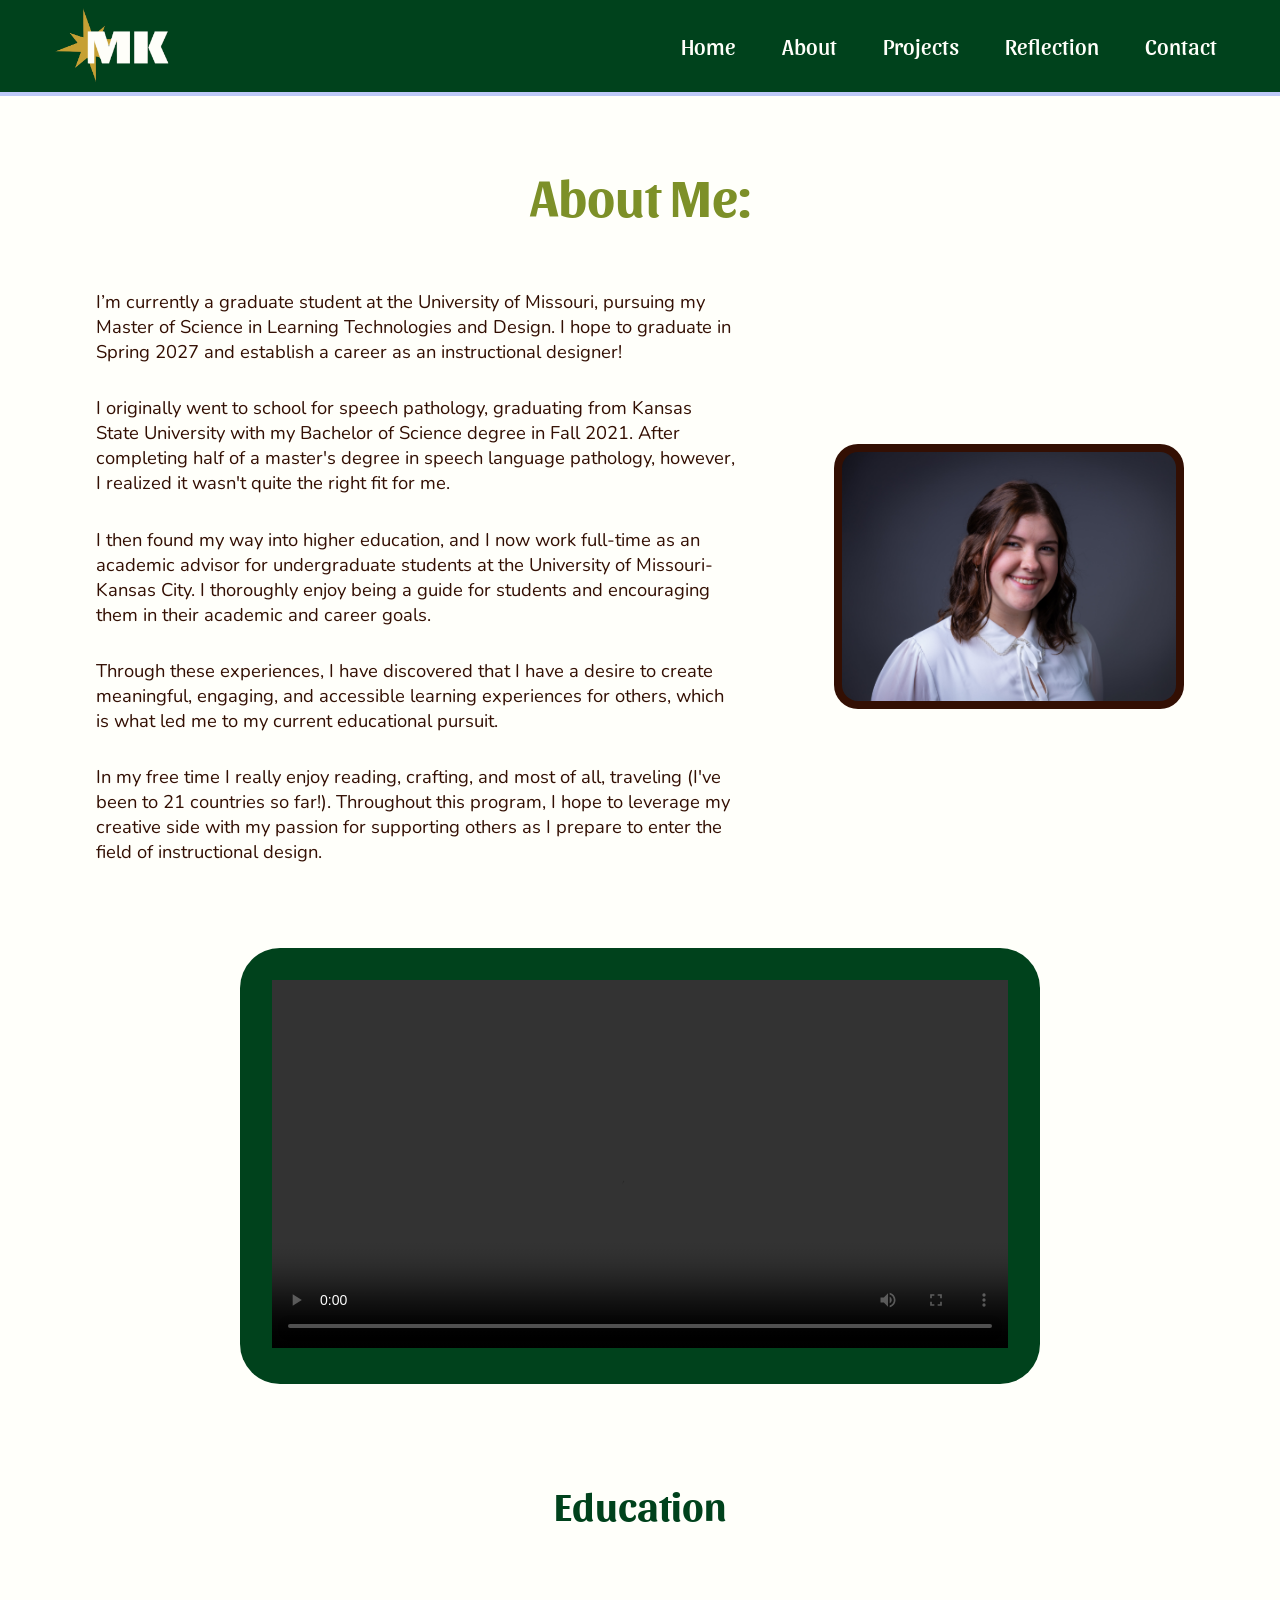
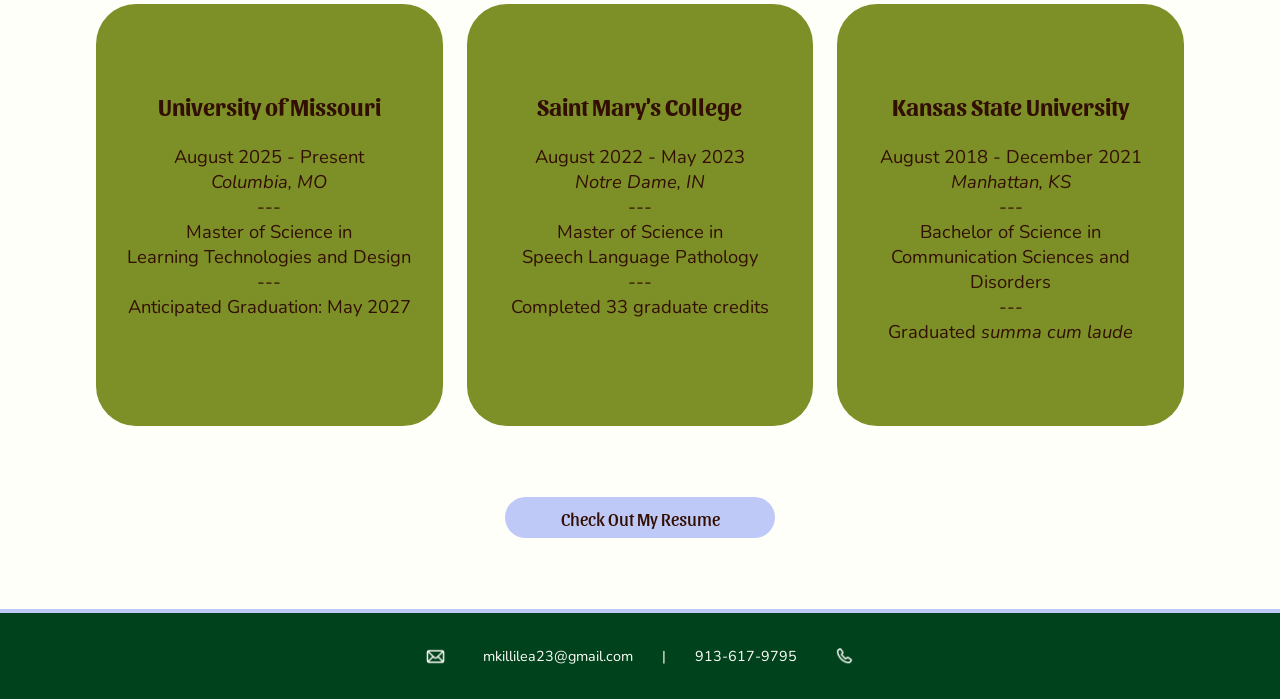
==== webdevelopment/about.html @ 26ea8674 "Add files via upload" ====
<!DOCTYPE html>
<html lang="en">

<!--
Name: Molly Killilea
Date: 3/14/2026
Course: ISLT 7355 - Web Dev
Description: about.html
-->

<head>
   <meta charset="utf-8"> <!-- character encoding -->
   <meta name="viewport" content="width=device-width, initial-scale=1.0"> <!-- mobile-friendly layout -->

   <title>About Me</title> <!-- webapge title in browser tab -->

   <link rel="stylesheet" href="style.css"> <!-- link to external CSS for styling -->
   <link rel="stylesheet" href="nav.css">

   <link rel="preconnect" href="https://fonts.googleapis.com"> <!-- links for fonts -->
    <link rel="preconnect" href="https://fonts.gstatic.com" crossorigin>
    <link href="https://fonts.googleapis.com/css2?family=Sansita:ital,wght@0,400;0,700;0,800;0,900;1,400;1,700;1,800;1,900&display=swap" rel="stylesheet">
    <link rel="preconnect" href="https://fonts.googleapis.com">
    <link rel="preconnect" href="https://fonts.gstatic.com" crossorigin>
    <link href="https://fonts.googleapis.com/css2?family=Nunito:ital,wght@0,200..1000;1,200..1000&family=Sansita:ital,wght@0,400;0,700;0,800;0,900;1,400;1,700;1,800;1,900&display=swap" rel="stylesheet">

    <link rel="shortcut icon" type="image/x-icon" href="favicon.ico">

</head>

<body>
    <header>
       <a href="index.html"><img src="logo.png" alt="Site Logo"></a> <!-- links logo back to home page -->

        <input type="checkbox" id="menu-toggle" />
            <label for="menu-toggle" class="hamburger">☰</label>
        <nav class="mobile-menu">
            <ul>
                <li><a href="index.html">Home</a></li>
                <li><a href="about.html">About</a></li>
                <li><a href="projects.html">Projects</a>
                     <ul class="dropdown"> 
                        <li><a href="#">Project 1</a></li>
                        <li><a href="#">Project 2</a></li>
                        <li><a href="#">Project 3</a></li>
                    </ul>
                </li>    
                <li><a href="reflection.html">Reflection</a></li>
                <li><a href="contact.html">Contact</a></li>
            </ul>
        </nav>
    </header>

    <main> 
        <section id="about-main">
            <h1>About Me:</h1>
            
            <div id="bio">
                <img src="media/headshot.jpg" alt="Headshot of Molly Killilea">

                <p>I’m currently a graduate student at the University of Missouri, pursuing my Master of Science in Learning Technologies and Design. 
                    I hope to graduate in Spring 2027 and establish a career as an instructional designer!</p>
                <p>I originally went to school for speech pathology, graduating from Kansas State University with my Bachelor of Science degree in Fall 2021. 
                    After completing half of a master's degree in speech language pathology, however, I realized it wasn't quite the right fit for me. </p>
                <p>I then found my way into higher education, and I now work full-time as an academic advisor 
                    for undergraduate students at the University of Missouri-Kansas City. I thoroughly enjoy being a guide for students 
                    and encouraging them in their academic and career goals.</p>
                <p>Through these experiences, I have discovered that I have a desire to create meaningful, engaging, and 
                    accessible learning experiences for others, which is what led me to my current educational pursuit. </p>
                <p>In my free time I really enjoy reading, crafting, and most of all, traveling (I've been to 21 countries so far!). 
                    Throughout this program, I hope to leverage my creative side with my passion for supporting others 
                    as I prepare to enter the field of instructional design.</p>
            </div>   
                
            <div class="video">
                <video controls> <source src="media/KillileaResumeVideo.mp4" type="video/mp4"> 
                    Your browser does not support the video tag. 
                </video>
            </div>
            


            <h3>Education</h3>

            <div id="education">
                <div class="edu">
                <p><strong>University of Missouri</strong></p>
                    <ul>
                        <li>August 2025 - Present</li>
                        <li><em>Columbia, MO</em></li>
                        <li>---</li>
                        <li>Master of Science in<br>Learning Technologies and Design</li>
                        <li>---</li>
                        <li>Anticipated Graduation: May 2027</li>
                    </ul>
                </div>

                <div class="edu">
                <p><strong>Saint Mary's College</strong></p>
                    <ul>
                        <li>August 2022 - May 2023</li>
                        <li><em>Notre Dame, IN</em></li>
                        <li>---</li>
                        <li>Master of Science in<br>Speech Language Pathology</li>
                        <li>---</li>
                        <li>Completed 33 graduate credits</li>
                    </ul>
                </div>

                <div class="edu">
                <p><strong>Kansas State University</strong></p>
                    <ul>
                        <li>August 2018 - December 2021</li>
                        <li><em>Manhattan, KS</em></li>
                        <li>---</li>
                        <li>Bachelor of Science in<br>Communication Sciences and Disorders</li>
                        <li>---</li>
                        <li>Graduated <em>summa cum laude</em></li>
                    </ul>  
                </div>
            </div>
            
            <a href="webcontent/KillileaResume.pdf" target="_blank">Check Out My Resume</a> <!-- link to PDF resume  -->
        </section>
    </main>  

     <footer>
        <p><img src="media/email.png" alt="email icon">mkillilea23@gmail.com</p>
        <p> | </p> 
        <p>913-617-9795<img src="media/phone.png" alt="phone icon"></p>
    </footer>
</body>

</html>
---- webdevelopment/style.css ----
body{
  padding: 0;
  margin: 0;
  background-color: #FFFFFA;
  display: flex;
  flex-direction: column;
  min-height: 100vh;
}

/* ⌄⌄⌄ DEFAULT STYLING ⌄⌄⌄ */

h1 {
  color: #7D9028;
  font-size: 3.25em;
  font-family: Sansita, 'Gill Sans MT', 'Trebuchet MS', sans-serif;
  font-weight: 700;
  display: flex;
  justify-content: center;
  margin-top: 1em;
}

p {
  color: #330F03;
  font-size: 1.15em;
  font-family: Nunito, Calibri, sans-serif;
  text-align: justify;
}

h3 {
  color: #00421C;
  font-size: 2.5em;
  font-family: Sansita, 'Gill Sans MT', 'Trebuchet MS', sans-serif;
  font-weight: 700;
  display: flex;
  justify-content: center;
  margin-top: 2em;
  margin-bottom: 1.5em;
}

h2 {
  color: #00421C;
  font-size: 1.75em;
  font-family: Sansita, 'Gill Sans MT', 'Trebuchet MS', sans-serif;
  font-weight: 700;
  display: flex;
  justify-content: center;
}

blockquote {
  font-size: 1.7em;
  font-family: Sansita, 'Gill Sans MT', 'Trebuchet MS', sans-serif;
  font-weight: 700;
  display: flex;
  justify-content: center;
}

a {
  color: #330F03;
  font-size: 1.15em;
  font-family: Sansita, 'Gill Sans MT', 'Trebuchet MS', sans-serif;
  background-color: #BEC9F8;
  border-radius: 60em;
  border: none;
  text-decoration: none;
  padding: .5em 3em; 
  display: flex;
  text-align: center;
  max-width: 9em;
}

a:hover {
  background-color: lightblue; /*changes button to light blue on hover*/
}

/* ^^^ DEFAULT STYLING ^^^ */

/* ⌄⌄⌄ HOME PAGE ⌄⌄⌄ */

#herosection {
  width: auto;
  height: 85vh;
  background: url(hero.jpg) no-repeat center/cover;
}

.hero {
  width: 90%;
  height: 90%;
  max-width: 1200px;
  margin: 0 auto;
  display: flex;
  flex-direction: column;
  justify-content: center;
}

.hero h1 {
  margin-bottom: .3em;
  font-size: 5em;
  justify-content: left;
} /*want to add curved underline/swoosh -- still figuring this out*/

.hero p {
  color: #FFFFFA;
  margin-bottom: 2em;
  font-size: 1.75em;
  max-width: 80%;
  text-align: left;
}

.hero a {
  font-size: 2em !important;
  max-width: 11.5em !important;
}

/* ^^^ HOME PAGE ^^^ */

/* ⌄⌄⌄ ABOUT PAGE ⌄⌄⌄ */

#bio img {
  min-width: 350px;
  max-width: 60vw;  /* responsive */
  max-height: 55vh; /* responsive */
  grid-column: 2;
  grid-row: 1 / span 5; /* Spans all paragraph rows */
  align-self: center;    /* Keeps the image in the vertical middle of the text */
  width: 100%; 
  height: auto;
  border-radius: 1.5em;
  background-color: #330F03;
  padding: .5em;
  margin: 0em; 
}

#about-main a {
  display: inline-flex; 
  justify-content: center;
  align-items: center;
  max-width: none;
  width: fit-content;
  margin: 3em 0em;
}

.video {
  margin-top: 0em;
  background-color: #00421C;
  padding: 2em;
  border-radius: 2.5em;
  max-width: 800px;
  width: 100%;
}

#about-main {
  display: grid;
  grid-template-columns: 1fr;
  justify-items: center;
  margin: 1em 0; 
  gap: 1rem;
}

#bio {
  display: grid;
  grid-template-columns: 2fr 1fr; 
  gap: 1.5em 6em;       
  align-items: center;  
  max-width: 85%;
  margin: 0 auto 4em auto; 
}

#bio p {
  grid-column: 1;
  text-align: left;
  margin: 0.2em 0;
}

#education {
  display: grid;
  grid-template-columns: repeat(3, 1fr); /* creates 3 equal columns */
  gap: 1.5em;
  width: 85%;
}

.edu {
  background-color: #7D9028;
  border-radius: 2.5em;
  padding: 4em 1em;
}

#education p {
  text-align: center;
  font-family: Sansita, 'Gill Sans MT', 'Trebuchet MS', sans-serif;
  font-weight: 500;
  font-size: 1.5em;
}

#education ul {
  color: #330F03;
  font-size: 1.15em;
  font-family: Nunito, Calibri, sans-serif;
  list-style-type: none;
  text-align: center;
  padding: 0;
}

.video video {
  width: 100%;
  height: auto;
}

/* PRINT */
    @media print {
        header, nav, a, img, .video, video {
          display: none;
        }

        p, li, #education p {
          font-family: Georgia;
          font-size: 11pt;
          color: black;
        }

        h1, h3 {
          font-size: 14pt;
          color: black;
        }

        #about-main h1, #about-main p, #about-main h3, #education ul, #education p, .edu, .video, video, div, #bio {
          padding: 0 0;
          gap: 0;
        }

        #bio, .edu, h1 {
          margin: 0em;
        }

        h3 {
          margin-bottom: .3em;
          margin-top: 1.5em;
        }

      #education, .edu {
          display: flex;
          flex-direction: row;
          gap: 0em;
          padding: 0em;
          justify-content: center;
          align-items: center;
        }

        footer {
          border-top: none !important;
        }

        footer p {
          padding-top: 0em !important;
          padding-bottom: 0em !important;
        }
    }
/* PRINT */

/* MOBILE VIEW */
    @media screen and (max-width: 850px) {
        #bio {
          grid-template-columns: 1fr;
        }

        #bio p {
          grid-column: 1;
          text-align: center;
        }

        #education {
          grid-template-columns: 1fr; /* Switch from 3 columns to 1 */
          width: 90%;
          gap: 2em;
        }

        h1 {
          font-size: 2.5em;
        }

        .video {
          padding: 1em; 
          width: 90%; 
          border-radius: 1.5em;
        }
    }

    @media screen and (max-width: 1000px) { /*stacks at a larger screen size to avoid squish*/
        #bio img {
          grid-column: 1;
          width: 60%;
          margin: 0 auto 1em auto;
        }

        #bio {
          grid-template-columns: 1fr;
        }
    }

/* MOBILE VIEW */

/* ^^^ ABOUT PAGE ^^^ */

/* ⌄⌄⌄ PROJECTS PAGE ⌄⌄⌄ */

.row1 {
  display: grid;
  grid-template-columns: 1fr 1fr;
  grid-template-rows: auto;
  gap: 2em;
  margin: -1.5em 3em 5em 3em;
}

.row2 {
  display: grid;
  grid-template-columns: 1fr 1fr;
  grid-template-rows: auto;
  background-color: #7D9028;
  border-radius: 4em;
  padding: 4em;
  gap: 2em;
  margin: 5em 3em;
}

.row3 {
  display: grid;
  grid-template-columns: 1fr 1fr;
  grid-template-rows: auto;
  gap: 2em;
  margin: 6em 3em;
}

.title {
  font-weight: 750;
  text-align: center;
  font-size: 1.25em;
}

.text1, .text2, .text3 {
  text-align: center;
}

.text2 {
  background-color: #FFFFFA;
  border-radius: 4em;
  padding: 2em;
  margin-left: 1.5em; /*helps share green space better*/
}


.pic1 {
  display: flex;
  flex-direction: column;
  align-items: center;
  justify-content: center;
}

.pic1 a {
  display: inline-flex; 
  justify-content: center;
  align-items: center;
  max-width: none;
  width: fit-content;
  margin-top: 2em;
}

.pic1 img {
  width: 600px;
  margin: 0em !important;
  max-width: 40vw;  /* responsive */
  max-height: 50vh; /* responsive */
  padding: .2em;
  border-radius: 1em;
  background-color: #330F03;
}

.pic2 {
  display: flex;
  flex-direction: column;
  align-items: center;
  justify-content: center;
  margin: 0em !important;
  padding: 0em !important;
}

.pic2 img {
  width: 600px;
  margin: 0em !important;
  margin-right: -2em !important; /*helps share green space better*/
  max-width: 40vw;  /* responsive */
  max-height: 50vh; /* responsive */
  padding: .2em;
  border-radius: 1em;
  background-color: #330F03;

}

.pic3 {
  display: flex;
  flex-direction: column;
  align-items: center;
  justify-content: center;
  margin: 0em !important;
  padding: 0em !important;
}

.pic3 img {
  width: 600px;
  margin: 0em !important;
  max-width: 40vw;  /* responsive */
  max-height: 80vh; /* responsive */
  padding: .2em;
  border-radius: 1em;
  background-color: #330F03;

}


/* MOBILE VIEW */
    @media screen and (max-width: 1000px) { /*changes at relatively large screen size, otherwise looks squished*/
      .row1, .row2, .row3 {
        grid-template-columns: 1fr;
        padding: 2em;
        margin: 1em;
        gap: 1em
      }

      .pic1 img, .pic2 img, .pic3 img {
        max-width: 80vw;
      }

      .text2, .pic2{
        margin: 0em; /*resets fit in green space*/
      }

      .row1, .row3 {
        display: flex;
        flex-direction: column-reverse; /*presents text first, image second*/
        padding-top: 1em;
      }

      .projects-main h1 {
        margin-bottom:-.5em !important; /*decreases gap*/
      }
    }
/* MOBILE VIEW */



/* ^^^ PROJECTS PAGE ^^^ */

/* ⌄⌄⌄ REFLECTION PAGE ⌄⌄⌄ */

#reflect {
  display: flex;
  gap: 1.5em;
}

.left {
  width: 50%;
  display: flex;
  justify-content: center; /* Horizontal centering */
  align-items: center;     /* Vertical centering */
}

.left img {
  width: 500px;
  height: auto;
  min-width: 250px;
  max-width: 45vw;  /* responsive */
  max-height: 70vh; /* responsive */
  padding: .5em;
  border-radius: 1.5em;
  background-color: #330F03;
}

.right {
  width: 50%;
  margin-right: 5em;
  margin-left: 1em;
  margin-bottom: 3em;
}

.right h2 {
  text-align: center;
  text-indent: 0;
}

.right {
  text-indent: 1.5em;
}

.first {
  text-indent: 0;
}

.first::first-letter {
  font-size: 1.5em;
  color:#00421C;
  font-weight: 600;
}

/* MOBILE VIEW */
    @media screen and (max-width: 1000px) { /*stacks at a larger screen size to avoid squish*/
        #reflect {
          flex-direction: column; /* Stacks the .left (image) on top of .right (text) */
          align-items: center;
          margin: 1em;
        }

        .left, .right {
          width: 100%;
          margin: 0 0 2em 0;      /* Removes side margins and adds space between image and text */
        }

        .left img {
          width: 80%;
          max-width: 400px;
          margin: 0 auto;
        }
    }
/* MOBILE VIEW */

/* ^^^ REFLECTION PAGE ^^^ */

/* ⌄⌄⌄ CONTACT PAGE ⌄⌄⌄ */
.contact {
  color: #00421C;
  padding-top: .5em;
  margin-bottom: .1em;
}

input {
  font-size: .8em;
  font-family: Nunito, Calibri, sans-serif;
  background-color: #7D9028;
  border: none;
  color: #330F03;
}

textarea {
  font-size: .8em;
  font-family: Nunito, Calibri, sans-serif;
  background-color: #7D9028;
  border: none;
  color: #330F03;
}

select {
  font-size: .75em;
  font-family: Nunito, Calibri, sans-serif;
  background-color: #7D9028;
  border: none;
  color: #330F03;
}

::placeholder {
  color: #330F03;
}
* {
    box-sizing: border-box;
}

.top {
    display: flex;
    flex-wrap: wrap;
    gap: 1.5em;
    margin-bottom: .25em !important;
}

.top div {
    display: flex;
    flex-direction: column;
    flex: 2 1 200px;
}

.top .title {
    flex: 0 1 80px; 
    min-width: 80px;
}

.bottom p {
    display: flex;
    flex-direction: column;
    width: 100%; 
}

input, select, textarea {
    width: 100%;
    padding: 10px;
    border-radius: 10px;
}

textarea {
    min-height: 150px; 
    resize: vertical;
}

label {
    font-weight: bold;
    margin-bottom: 5px;
    color: #330F03;
}

form {
 margin: 3em;
 max-width: 800px;
}

#contact-main {
  display: flex;
  flex-direction: column;
  justify-content: center;
  align-items: center;
}

#radio {
  border: none;
  font-family: Nunito, Calibri, sans-serif;
}

#radio legend {
  font-weight: bold;
  font-size: 1.1em;
  padding-top: 1em;
  padding-bottom: .2em;
}

#radio label {
  font-weight: normal;
  margin: 0;          
  font-weight: normal; 
  cursor: pointer;
}

#radio ul {
   display: flex;
   flex-wrap: wrap;    
   gap: .75em 3em;
   list-style: none;
   padding: 0;
   justify-content: center;
   max-width: 550px;
   margin: 0 auto;
}

#radio li {
   flex: 1 1 45%;
   min-width: 250px;
   display: flex;
   gap: 10px;  
   align-items: center;
   justify-content: flex-start;     
}

#radio input{
    width: auto;
    margin: 0;
}

.submit {
  display: flex;
  justify-content: center; 
}
.submit input{
  background-color: #BEC9F8;
  font-family: Sansita, 'Gill Sans MT', 'Trebuchet MS', sans-serif;
  font-size: 1em;
  font-weight: bold;
  width: 200px;
}

.submit input:hover {
  background-color: lightblue;
}

.submit input:active {
  color: #d39d0e;
}

option {
    background-color: white;
    color: black;
}


/* ^^^ CONTACT PAGE ^^^ */

/* ⌄⌄⌄ FOOTER ⌄⌄⌄ */

footer {
  display: flex;
  justify-content: center;
  padding: 0;
  background-color: #00421C;
  border-top: .25em solid #BEC9F8;
  margin-top: auto;
}

footer p {
  font-size: .9em;
  display: flex;
  padding: 1em;
  color:#FFFFFA;
  justify-content: center;
  align-items: center;
}

footer img {
  display: flex;
  height: 2em;
  justify-content: center;
  align-items: center;
  padding-right: 2.5em;
}

/* ^^^ FOOTER ^^^ */
---- webdevelopment/nav.css ----
header {
    background-color: #00421C;
    display: flex;
    width: 100%;
    justify-content: space-between;
    align-items: center;
    border-bottom: .25em solid #BEC9F8;
    position: sticky;
    top: 0;
}

header a {
    background: none;
    padding: 0;
    border-radius: 0;
}

header a:hover {
    background: none;
}

img {
    max-height: 5em;
    margin-left: 2.5em;
    padding-top: .2em;
    padding-bottom: .2em;    
}

nav ul {
    display: flex;
    list-style: none;
    font-size: 1.25em;
    font-family: Sansita, 'Gill Sans MT', 'Trebuchet MS', sans-serif;
    margin-right: 2em;
}

nav li {
    position: relative;
}

nav a {
    color: #FFFFFA;
    text-decoration: none;
    background: none;
    padding: 0em 1em;
}

nav a:hover {
    color: #BEC9F8;
    background: none;
}

nav a:active {
    color: #d39d0e;
}

.dropdown {
    width: 100%;
    position: absolute;
    background-color: #00421C;
    flex-direction: column;
    font-size: .9em;
    padding: 1em 0em;
    gap: 1em;
    align-items: center;
    display: none;
}

/* Show dropdown on hover */
nav ul li:hover .dropdown {
    display: flex;
}

@media print {
    header {
        display: none;
    }
}

.mobile-menu {
  display: none;
}

#menu-toggle {
    display: none;
}
#menu-toggle:checked ~ .mobile-menu {
  display: block;
}

@media (min-width: 780px) {
  .hamburger {
    display: none;
  }

  .mobile-menu {
    display: block;
  }
}

.hamburger {
    padding: 0em 2.5em;
    color:#FFFFFA;
    font-size: 1.5em;
}

@media (max-width: 779px) {
   .mobile-menu {
        position: absolute;
        top: 100%;
        width: 100%;
        background-color: #00421C;
        border-top: .25em solid #BEC9F8;
        border-bottom: .25em solid #BEC9F8;
    
    }

    .mobile-menu ul {
        flex-direction: column;
        font-size: 1.5em;
        align-items: center; 
    }
    
    .mobile-menu a {
        padding: 0.5em 0;
    }

    nav ul li:hover .dropdown {
    display: none;
    }
}
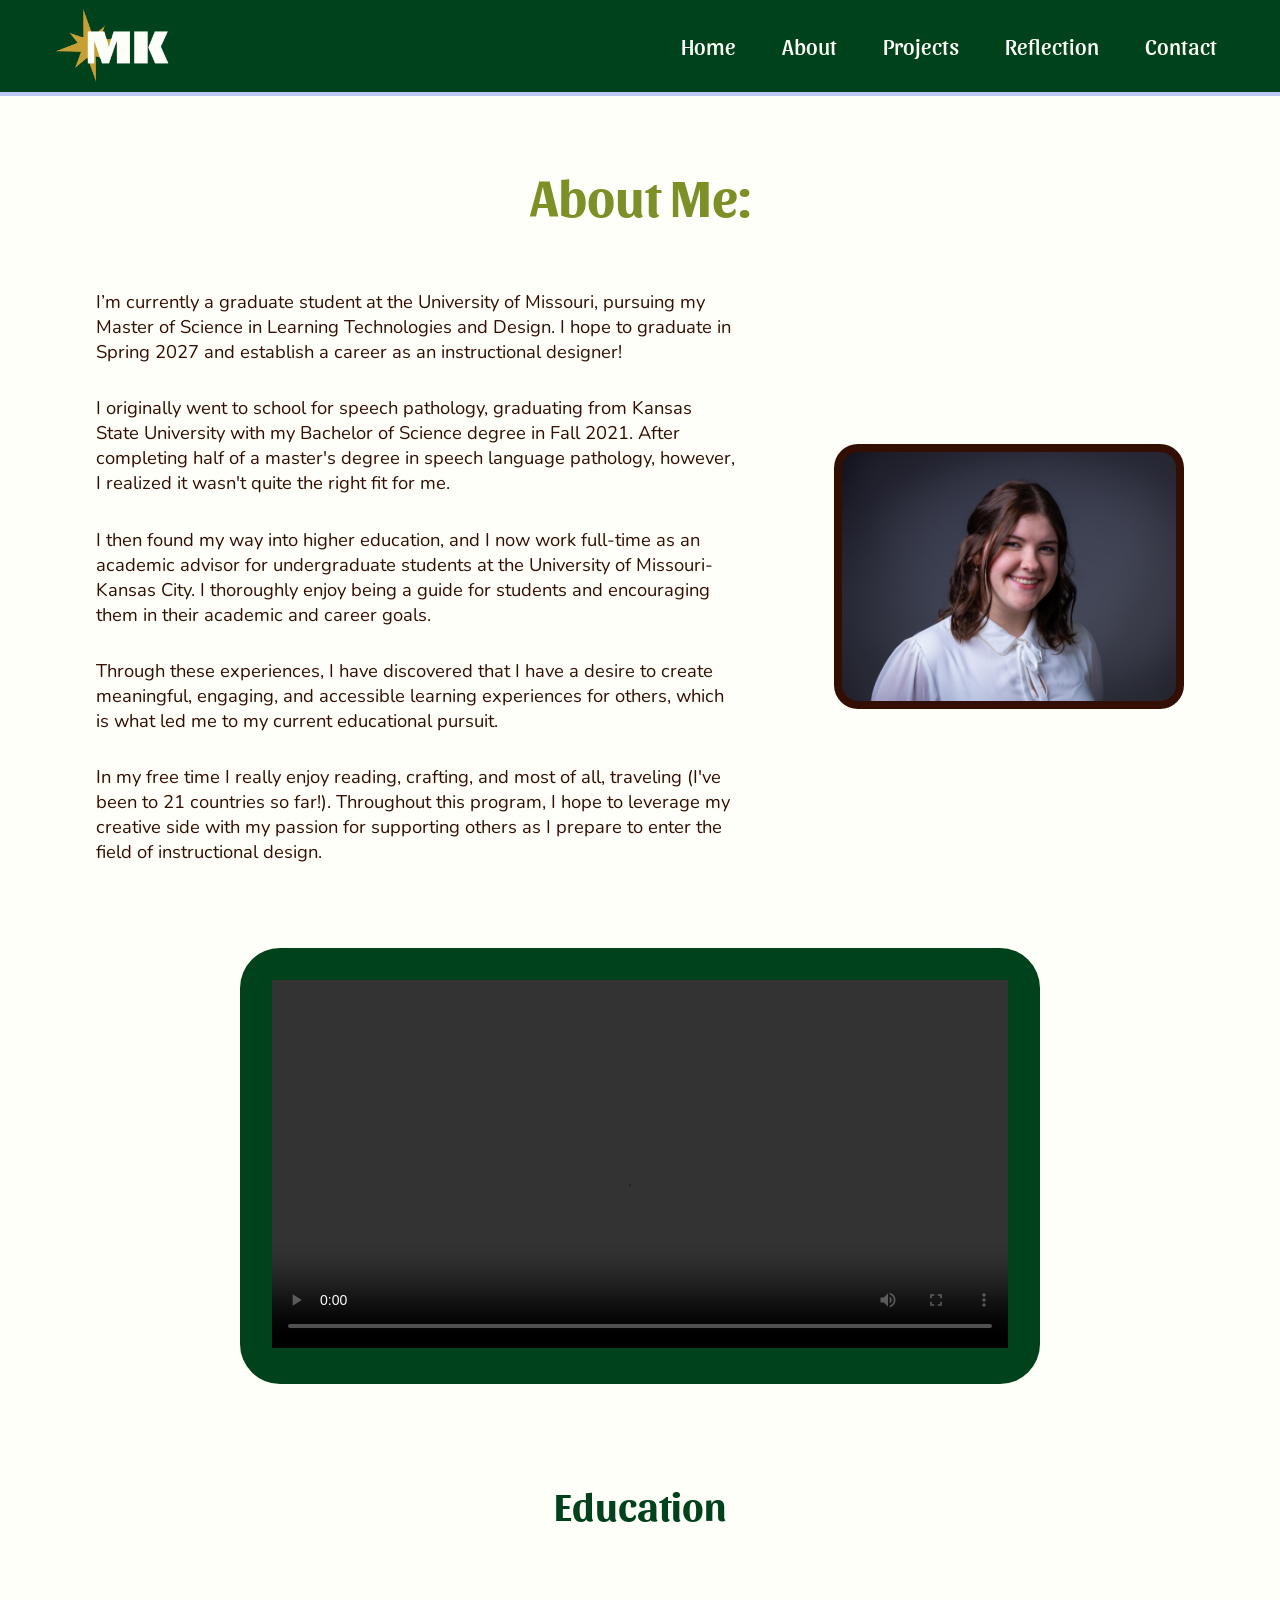
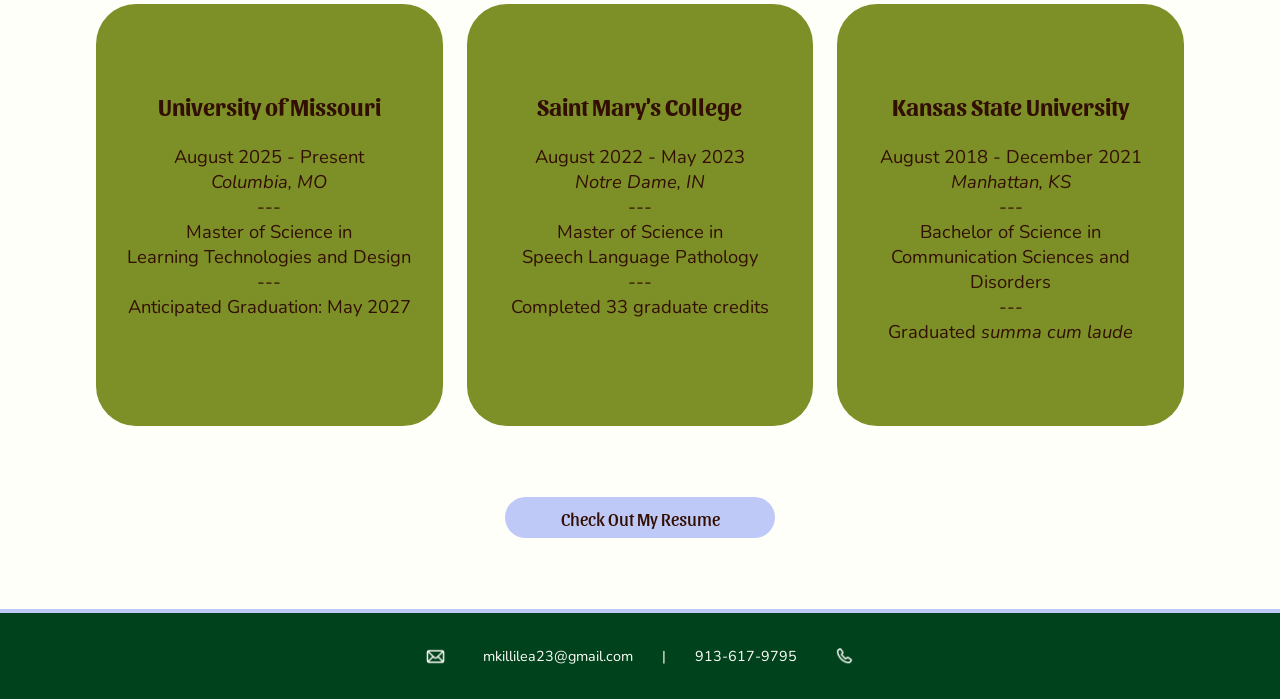
==== commit 6b8b3cd3: "Add files via upload" ====
--- a/webdevelopment/about.html
+++ b/webdevelopment/about.html
@@ -40,9 +40,9 @@
                 <li><a href="about.html">About</a></li>
                 <li><a href="projects.html">Projects</a>
                      <ul class="dropdown"> 
-                        <li><a href="#">Project 1</a></li>
-                        <li><a href="#">Project 2</a></li>
-                        <li><a href="#">Project 3</a></li>
+                        <li><a href="projects.html#row1">Project 1</a></li>
+                        <li><a href="projects.html#row2">Project 2</a></li>
+                        <li><a href="projects.html#row3">Project 3</a></li>
                     </ul>
                 </li>    
                 <li><a href="reflection.html">Reflection</a></li>
--- a/webdevelopment/style.css
+++ b/webdevelopment/style.css
@@ -302,7 +302,7 @@
 
 /* ⌄⌄⌄ PROJECTS PAGE ⌄⌄⌄ */
 
-.row1 {
+#row1 {
   display: grid;
   grid-template-columns: 1fr 1fr;
   grid-template-rows: auto;
@@ -310,7 +310,7 @@
   margin: -1.5em 3em 5em 3em;
 }
 
-.row2 {
+#row2 {
   display: grid;
   grid-template-columns: 1fr 1fr;
   grid-template-rows: auto;
@@ -321,7 +321,7 @@
   margin: 5em 3em;
 }
 
-.row3 {
+#row3 {
   display: grid;
   grid-template-columns: 1fr 1fr;
   grid-template-rows: auto;
@@ -417,7 +417,7 @@
 
 /* MOBILE VIEW */
     @media screen and (max-width: 1000px) { /*changes at relatively large screen size, otherwise looks squished*/
-      .row1, .row2, .row3 {
+      #row1, #row2, #row3 {
         grid-template-columns: 1fr;
         padding: 2em;
         margin: 1em;
@@ -432,7 +432,7 @@
         margin: 0em; /*resets fit in green space*/
       }
 
-      .row1, .row3 {
+      #row1, #row3 {
         display: flex;
         flex-direction: column-reverse; /*presents text first, image second*/
         padding-top: 1em;
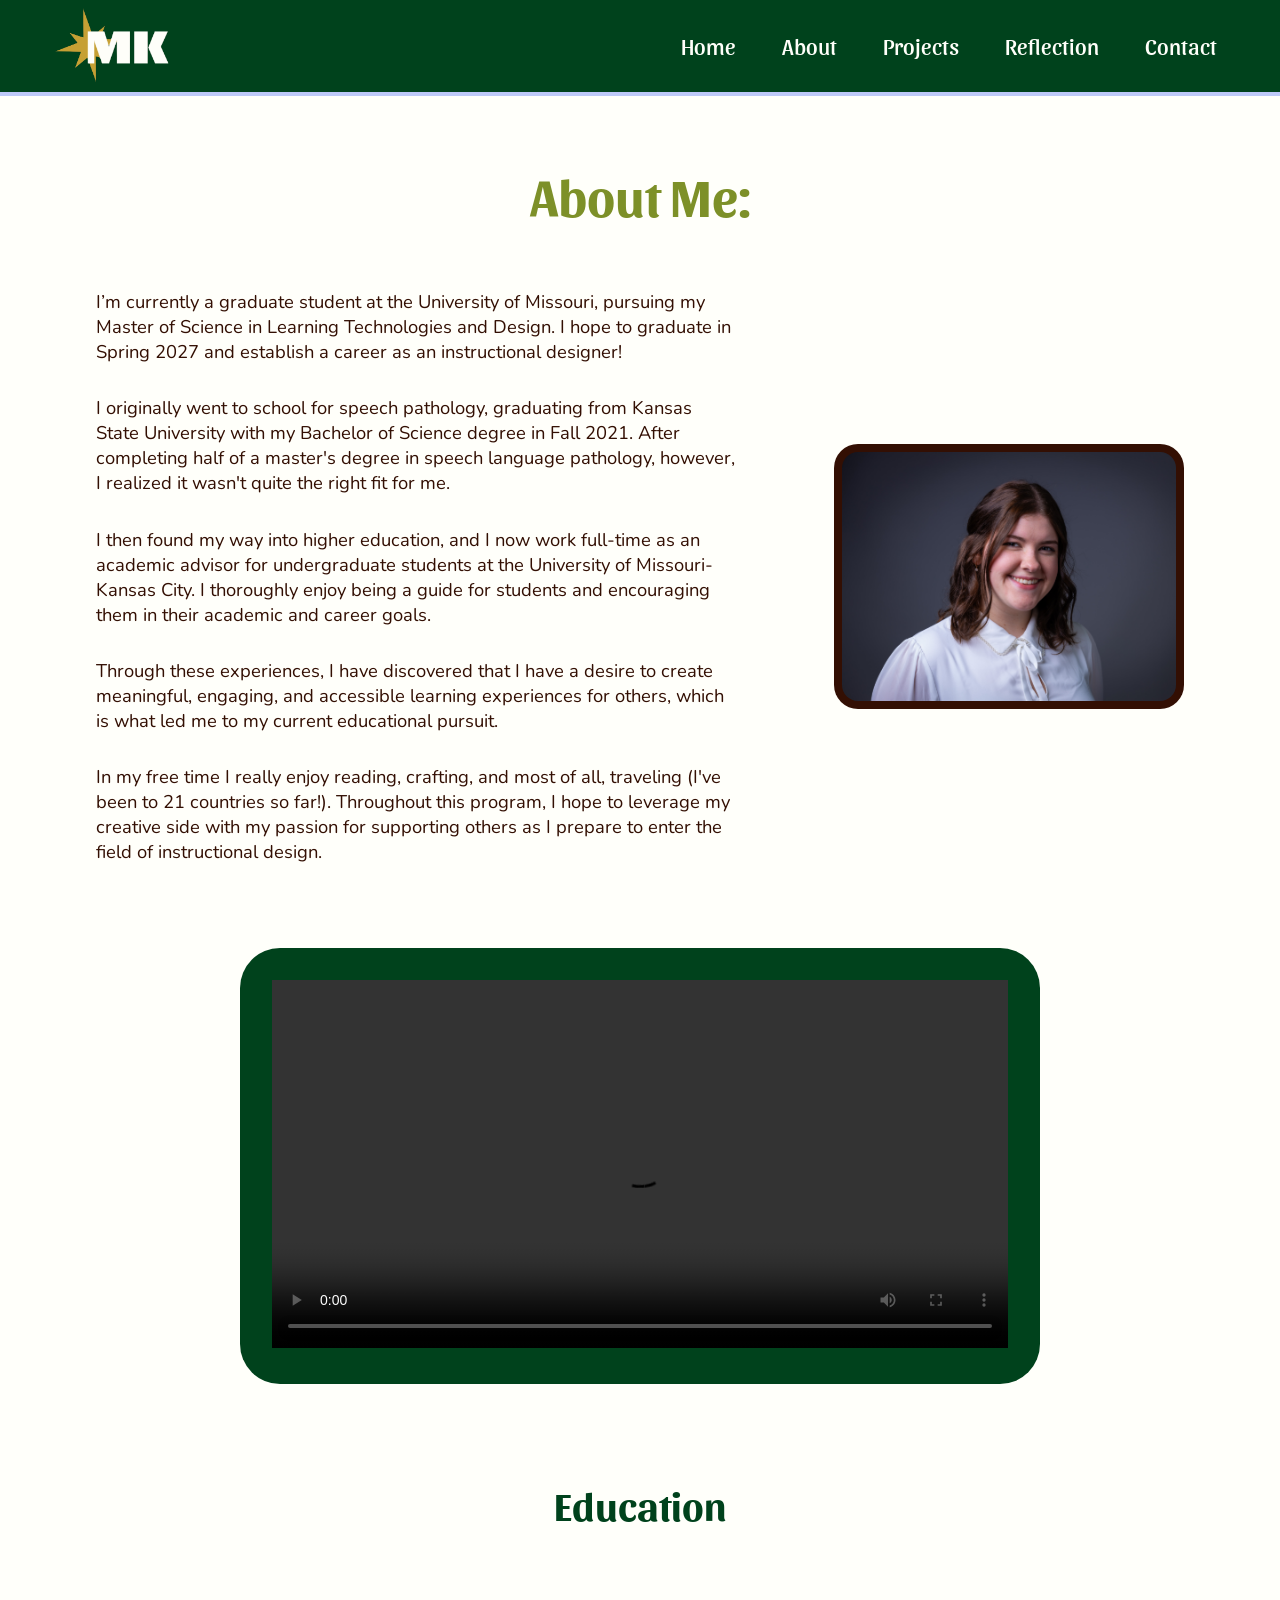
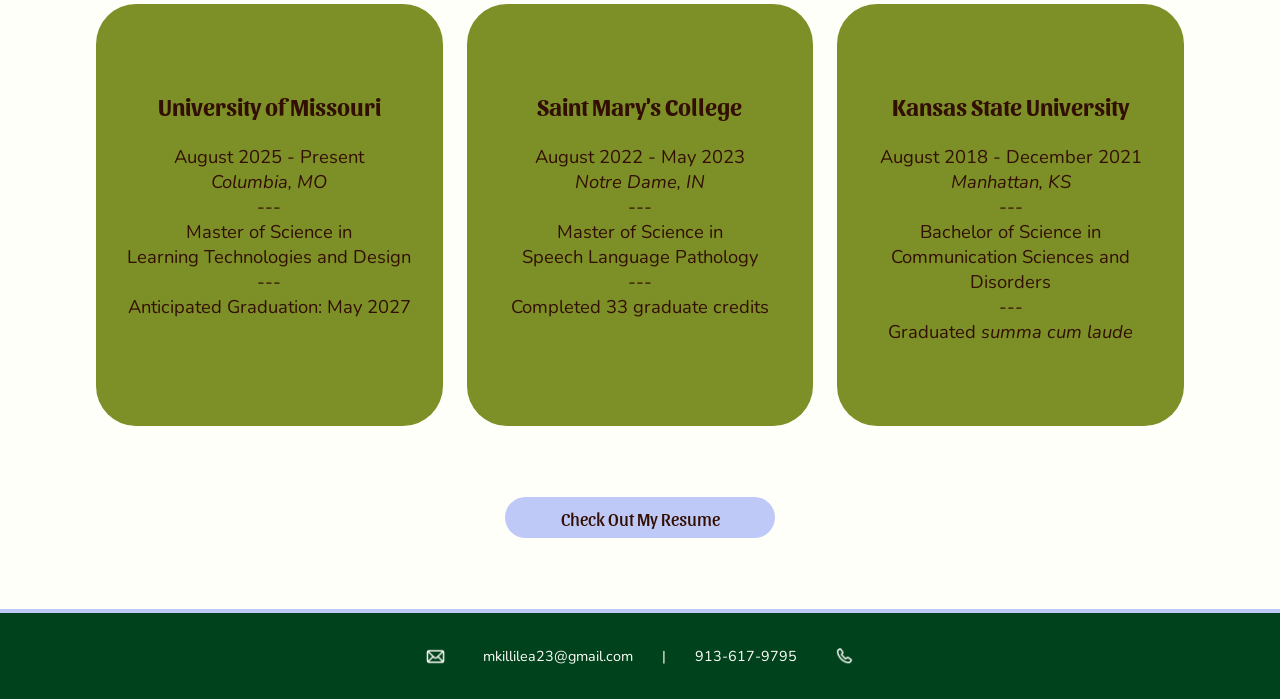
==== commit 74846b8c: "Add files via upload" ====
--- a/webdevelopment/about.html
+++ b/webdevelopment/about.html
@@ -32,7 +32,7 @@
     <header>
        <a href="index.html"><img src="logo.png" alt="Site Logo"></a> <!-- links logo back to home page -->
 
-        <input type="checkbox" id="menu-toggle" />
+        <input type="checkbox" id="menu-toggle">
             <label for="menu-toggle" class="hamburger">☰</label>
         <nav class="mobile-menu">
             <ul>
--- a/webdevelopment/style.css
+++ b/webdevelopment/style.css
@@ -573,7 +573,7 @@
     flex: 2 1 200px;
 }
 
-.top .title {
+.top .contact-title {
     flex: 0 1 80px; 
     min-width: 80px;
 }
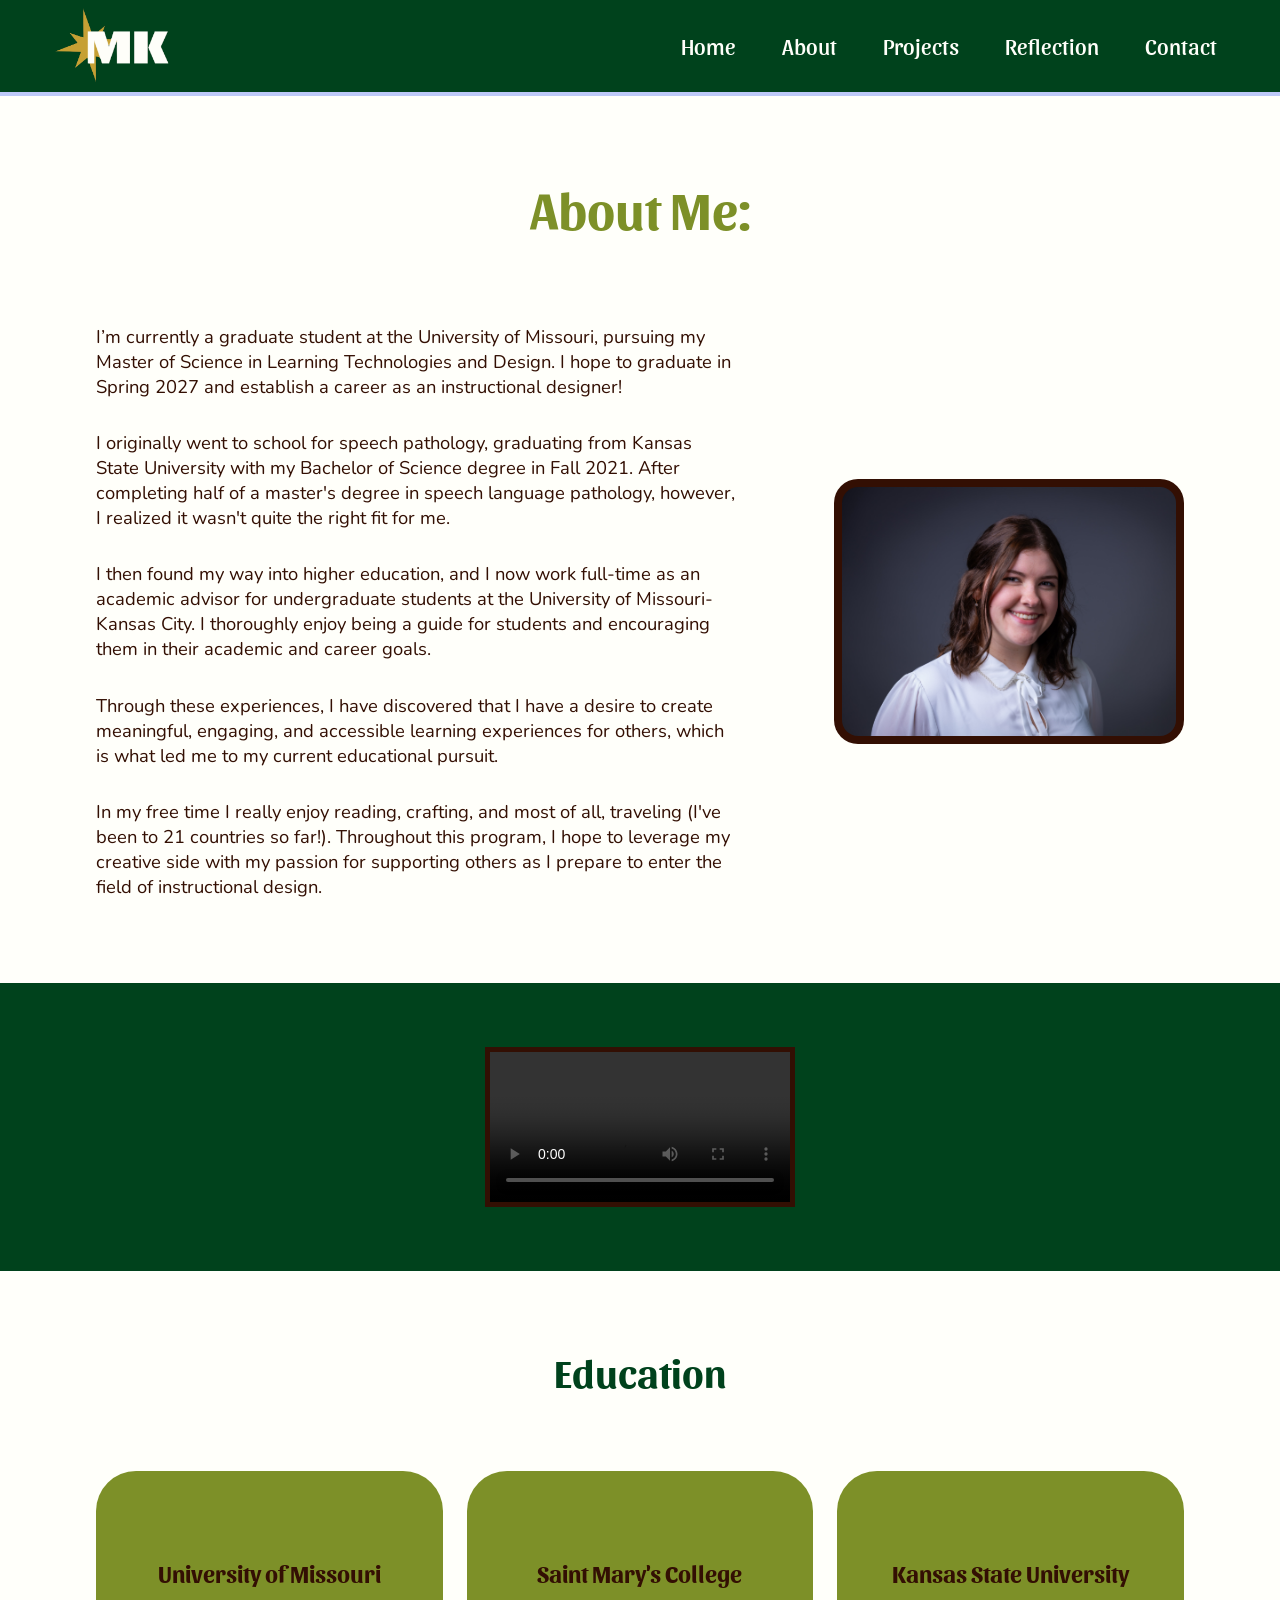
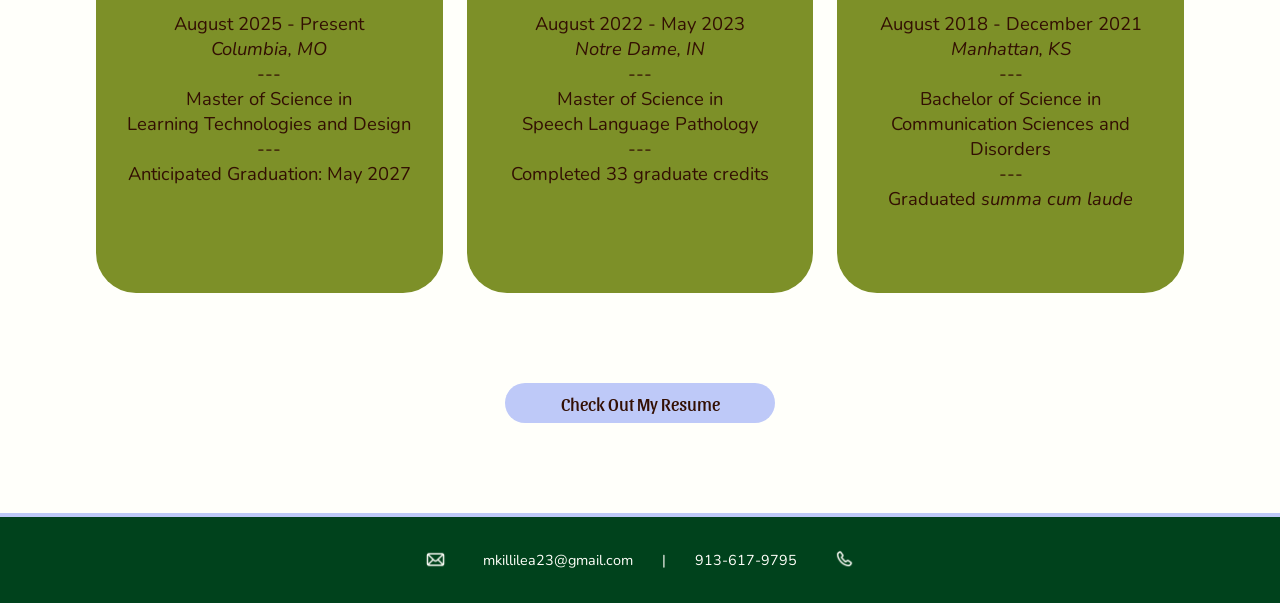
==== commit 8e9e9a11: "Add files via upload" ====
--- a/webdevelopment/about.html
+++ b/webdevelopment/about.html
@@ -77,12 +77,11 @@
                     Your browser does not support the video tag. 
                 </video>
             </div>
-            
-
-
+        
             <h3>Education</h3>
 
             <div id="education">
+                
                 <div class="edu">
                 <p><strong>University of Missouri</strong></p>
                     <ul>
--- a/webdevelopment/style.css
+++ b/webdevelopment/style.css
@@ -16,7 +16,7 @@
   font-weight: 700;
   display: flex;
   justify-content: center;
-  margin-top: 1em;
+  margin: 1.25em 0em;
 }
 
 p {
@@ -136,16 +136,22 @@
   align-items: center;
   max-width: none;
   width: fit-content;
-  margin: 3em 0em;
+  margin: 4em 0em;
 }
 
 .video {
+  display: flex;
   margin-top: 0em;
   background-color: #00421C;
-  padding: 2em;
-  border-radius: 2.5em;
-  max-width: 800px;
+  padding: 4em;
   width: 100%;
+  justify-content: center;
+}
+
+.video video {
+  height: auto;
+  max-width: 850px;
+  border: 4pt solid #330F03
 }
 
 #about-main {
@@ -171,6 +177,10 @@
   margin: 0.2em 0;
 }
 
+#about-main h3 {
+  margin: 1.5em;
+}
+
 #education {
   display: grid;
   grid-template-columns: repeat(3, 1fr); /* creates 3 equal columns */
@@ -200,10 +210,7 @@
   padding: 0;
 }
 
-.video video {
-  width: 100%;
-  height: auto;
-}
+
 
 /* PRINT */
     @media print {
@@ -276,12 +283,6 @@
         h1 {
           font-size: 2.5em;
         }
-
-        .video {
-          padding: 1em; 
-          width: 90%; 
-          border-radius: 1.5em;
-        }
     }
 
     @media screen and (max-width: 1000px) { /*stacks at a larger screen size to avoid squish*/
@@ -293,6 +294,14 @@
 
         #bio {
           grid-template-columns: 1fr;
+        }
+
+        .video video {
+          max-width: 85vw;  
+        }
+
+        .video {
+          padding: 4em 0em;
         }
     }
 
@@ -315,10 +324,9 @@
   grid-template-columns: 1fr 1fr;
   grid-template-rows: auto;
   background-color: #7D9028;
-  border-radius: 4em;
+  width: 100%;
   padding: 4em;
   gap: 2em;
-  margin: 5em 3em;
 }
 
 #row3 {
@@ -326,7 +334,7 @@
   grid-template-columns: 1fr 1fr;
   grid-template-rows: auto;
   gap: 2em;
-  margin: 6em 3em;
+  margin: 6em 3em 1em 3em;
 }
 
 .title {
@@ -414,16 +422,81 @@
 
 }
 
+#table {
+  display: flex;
+  justify-content: center;
+  margin: 5em;
+}
+
+.table caption {
+  color: #00421C;
+  font-size: 1.75em;
+  font-family: Sansita, 'Gill Sans MT', 'Trebuchet MS', sans-serif;
+  font-weight: 700;
+  margin: 1em;
+  text-decoration: underline;
+  text-decoration-color: #BEC9F8;
+}
+
+.table {
+  width: 100%;
+  border: 2px solid #8c8c8c; /*outer border */
+  border-collapse: collapse; /*no space between columns*/
+  max-width: 800px;
+}
+
+.table th {
+ color: #330F03;
+  font-size: 1.1em;
+  font-family: Nunito, Calibri, sans-serif;
+  font-weight: bold;
+}
+
+.table th[scope="row"] {
+  font-size: 1em;
+  text-align: left;
+}
+
+.table th[scope="col"] {
+  background-color: #7D9028;
+}
+
+.table td {
+  color: #330F03;
+  font-size: .95em;
+  font-family: Nunito, Calibri, sans-serif;
+}
+
+.table th, .table td {
+  padding: 1em;
+  border-bottom: 1.5px solid #c8c1af; 
+}
+
+.table tbody tr:last-child th,
+.table tbody tr:last-child td { /*removes last row border so no double-border */
+  border-bottom: none;
+}
+
+.table tbody tr:nth-child(odd) {
+  background-color: #e9e9e2;
+}
 
 /* MOBILE VIEW */
     @media screen and (max-width: 1000px) { /*changes at relatively large screen size, otherwise looks squished*/
-      #row1, #row2, #row3 {
+      #row1, #row3 {
         grid-template-columns: 1fr;
         padding: 2em;
         margin: 1em;
         gap: 1em
       }
 
+      #row2 {
+        grid-template-columns: 1fr;
+        padding: 2em;
+        margin: 1em;
+        gap: 3em;
+      }
+
       .pic1 img, .pic2 img, .pic3 img {
         max-width: 80vw;
       }
@@ -442,9 +515,25 @@
         margin-bottom:-.5em !important; /*decreases gap*/
       }
     }
+ 
+    @media screen and (max-width: 768px) {
+      #table {
+        display: block;
+        margin: 2em 1.5em;
+        width: 100%;
+        overflow-x: auto; /* Enables horizontal scroll */
+      }
+
+      .table {
+        min-width: 700px; /* Forces the table to stay wide enough to scroll */
+        max-width: none;
+      }
+
+      .table th, .table td {
+      padding: .5em;
+      }
+    }
 /* MOBILE VIEW */
-
-
 
 /* ^^^ PROJECTS PAGE ^^^ */
 
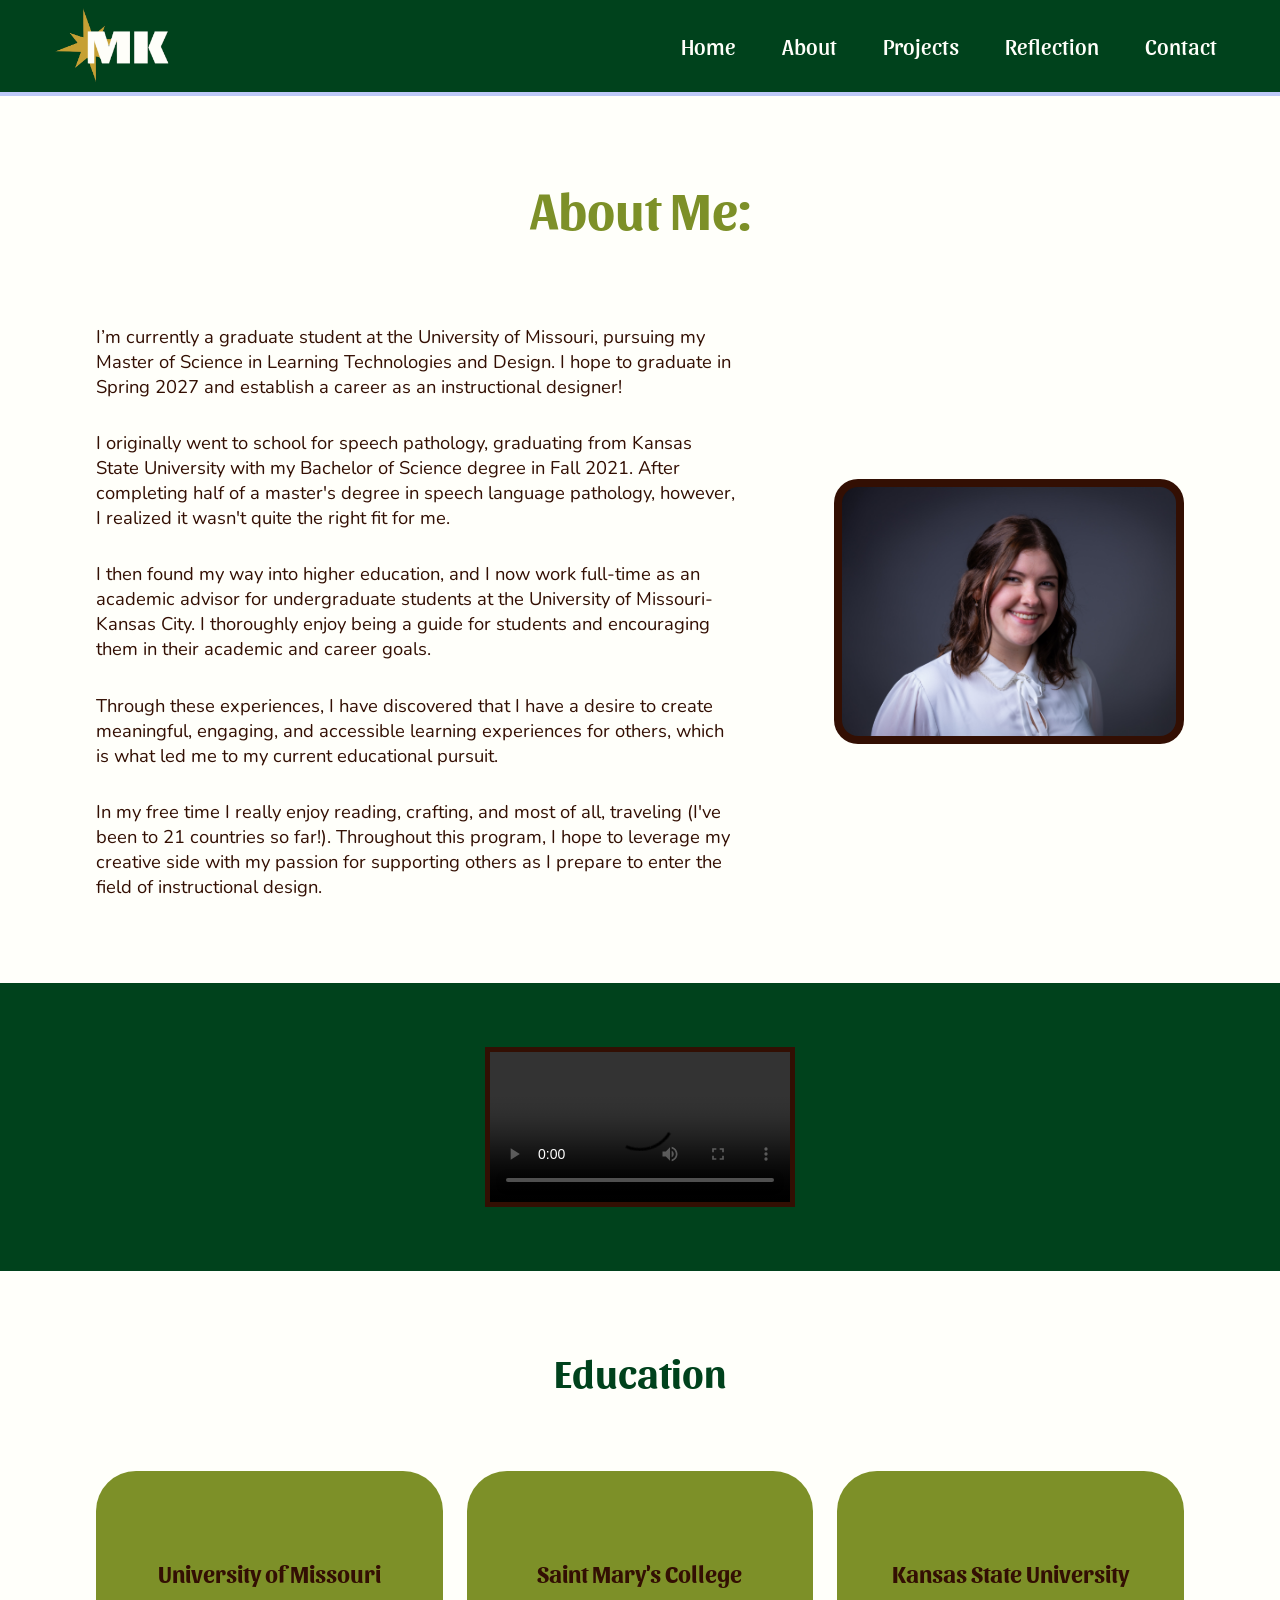
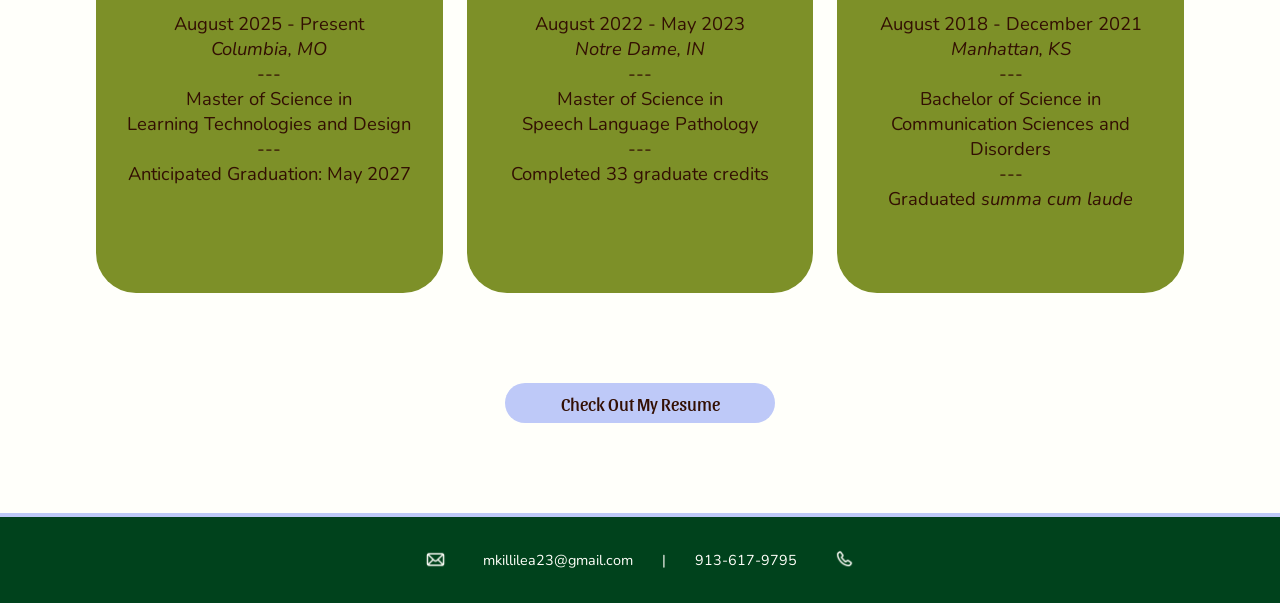
==== commit 9b336efa: "Add files via upload" ====
--- a/webdevelopment/about.html
+++ b/webdevelopment/about.html
@@ -124,9 +124,9 @@
     </main>  
 
      <footer>
-        <p><img src="media/email.png" alt="email icon">mkillilea23@gmail.com</p>
+        <p><img class= "email" src="media/email.png" alt="email icon">mkillilea23@gmail.com</p>
         <p> | </p> 
-        <p>913-617-9795<img src="media/phone.png" alt="phone icon"></p>
+        <p>913-617-9795<img class="phone" src="media/phone.png" alt="phone icon"></p>
     </footer>
 </body>
 
--- a/webdevelopment/style.css
+++ b/webdevelopment/style.css
@@ -47,11 +47,14 @@
 }
 
 blockquote {
-  font-size: 1.7em;
+  font-size: 2.5em;
   font-family: Sansita, 'Gill Sans MT', 'Trebuchet MS', sans-serif;
   font-weight: 700;
   display: flex;
   justify-content: center;
+  color:#FFFFFA;
+  margin-bottom: 0em;
+  text-align: center;
 }
 
 a {
@@ -78,14 +81,14 @@
 
 #herosection {
   width: auto;
-  height: 85vh;
-  background: url(hero.jpg) no-repeat center/cover;
+  height: 80vh;
+  background: url(hero.jpg) no-repeat top/cover;
 }
 
 .hero {
   width: 90%;
   height: 90%;
-  max-width: 1200px;
+  max-width: 1300px;
   margin: 0 auto;
   display: flex;
   flex-direction: column;
@@ -111,6 +114,57 @@
   max-width: 11.5em !important;
 }
 
+.intro {
+  display: flex;
+  flex-direction: column;
+  margin: 4em;
+  justify-content: center;
+  border: 3pt solid #330F03;
+  border-radius: 4em;
+  padding: 3em;
+}
+
+.intro h3 {
+  margin-top: 0em;
+  margin-bottom: .75em;
+}
+
+.intro p {
+  text-align: center;
+  font-size: 1.2em;
+}
+
+.quote {
+  display: flex;
+  flex-direction: column;
+  background-color: #7D9028;
+  padding: 3em .5em;
+  margin-bottom: 1.5em;
+}
+
+.quote p {
+  justify-content: center;
+  text-align: center;
+  font-size: 1.75em;
+  margin-top: .5em;
+}
+
+    @media (max-width: 850px) {
+      #herosection {
+        background-position: 80% top; 
+      }
+
+      .hero { /*align to  center*/
+        align-items: center;
+        text-align: center;
+      }
+
+      .hero p {
+        max-width: 100%;
+        text-align: center;
+      }
+    }
+    
 /* ^^^ HOME PAGE ^^^ */
 
 /* ⌄⌄⌄ ABOUT PAGE ⌄⌄⌄ */
@@ -419,7 +473,6 @@
   padding: .2em;
   border-radius: 1em;
   background-color: #330F03;
-
 }
 
 #table {
@@ -525,7 +578,7 @@
       }
 
       .table {
-        min-width: 700px; /* Forces the table to stay wide enough to scroll */
+        min-width: 770px; /* Forces the table to stay wide enough to scroll */
         max-width: none;
       }
 
@@ -800,6 +853,13 @@
   justify-content: center;
   align-items: center;
   padding-right: 2.5em;
-}
-
+  transition: transform 0.3s linear;
+}
+
+footer .email {
+  transform-origin: left center;
+}
+footer img:hover {
+  transform: scale(1.5);
+}
 /* ^^^ FOOTER ^^^ */
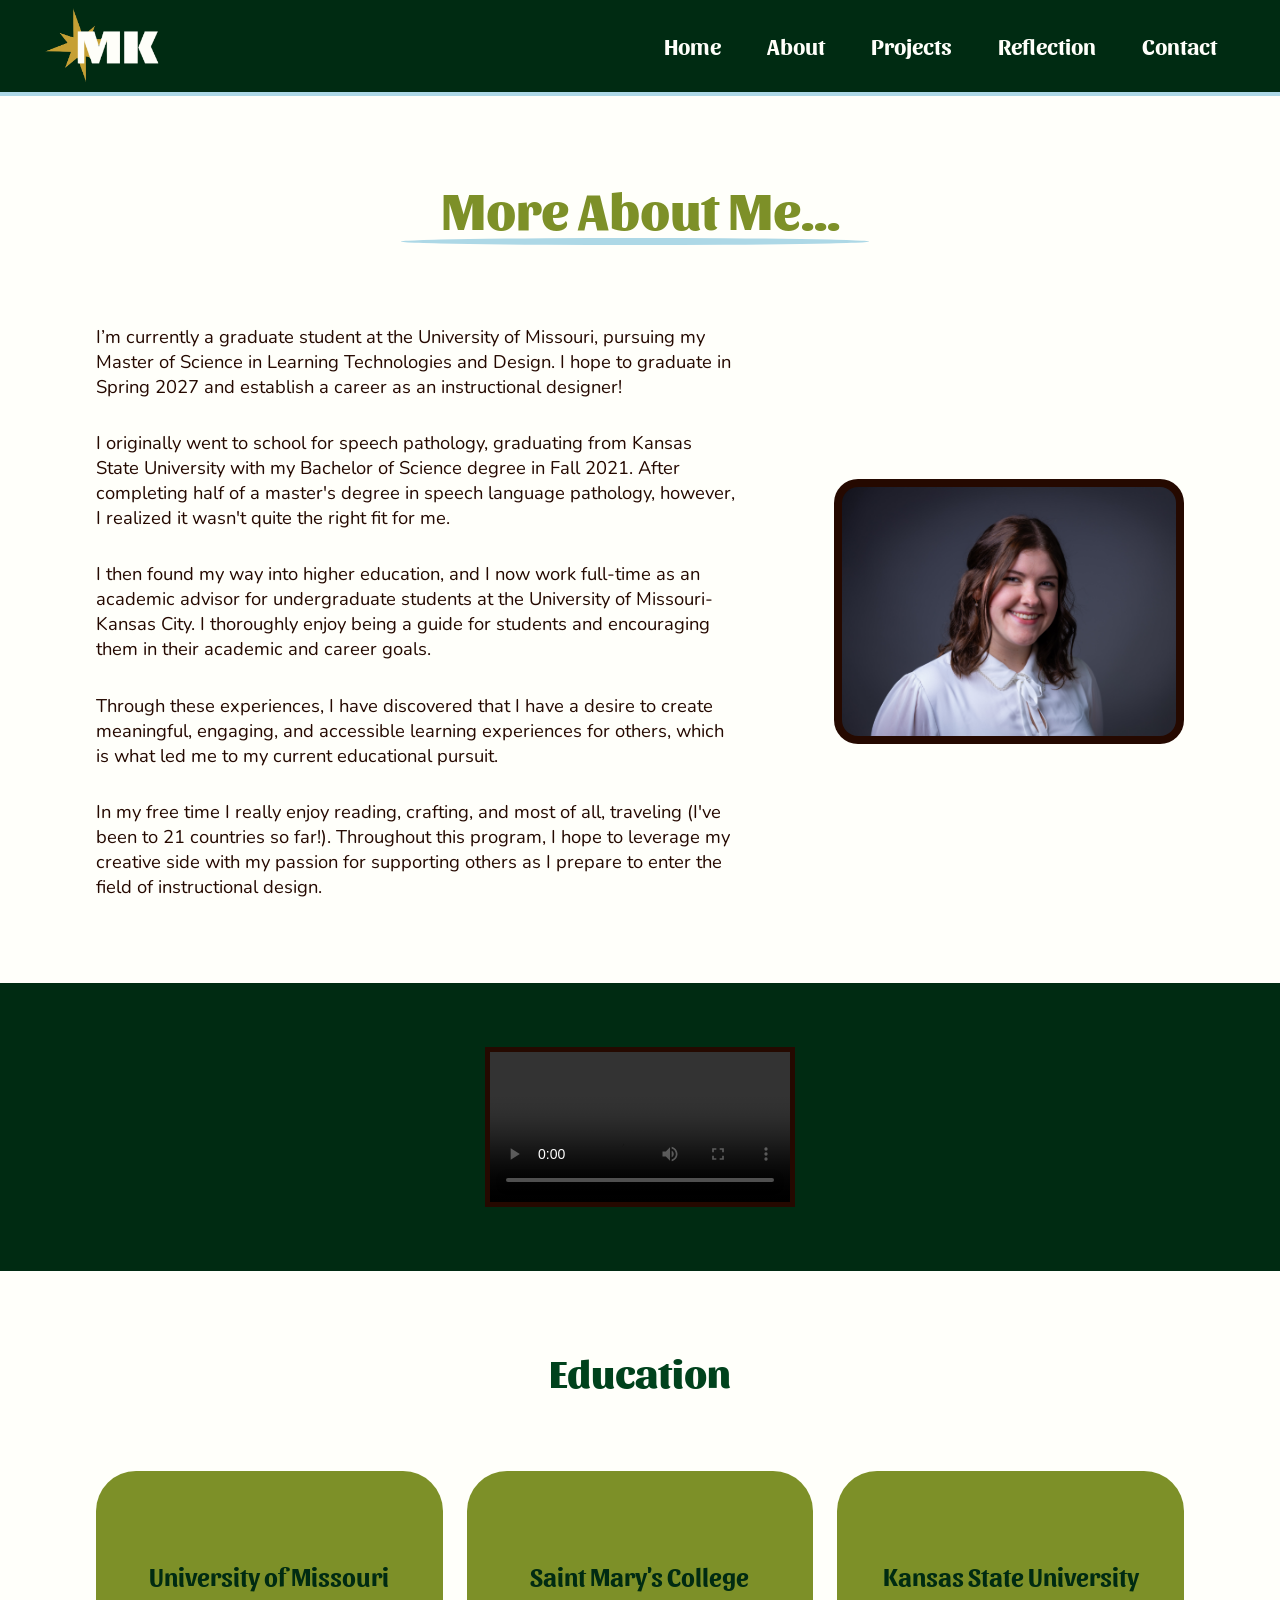
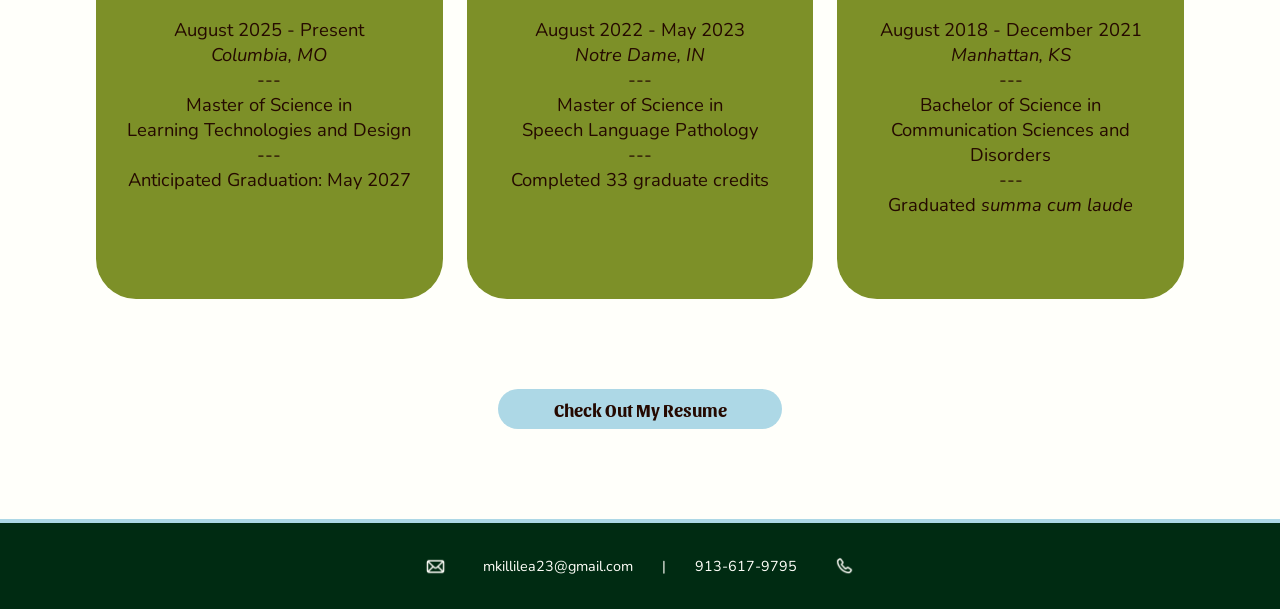
==== commit a4deccfa: "Add files via upload" ====
--- a/webdevelopment/about.html
+++ b/webdevelopment/about.html
@@ -53,7 +53,7 @@
 
     <main> 
         <section id="about-main">
-            <h1>About Me:</h1>
+            <h1>More About Me...</h1>
             
             <div id="bio">
                 <img src="media/headshot.jpg" alt="Headshot of Molly Killilea">
--- a/webdevelopment/style.css
+++ b/webdevelopment/style.css
@@ -12,25 +12,25 @@
 h1 {
   color: #7D9028;
   font-size: 3.25em;
-  font-family: Sansita, 'Gill Sans MT', 'Trebuchet MS', sans-serif;
-  font-weight: 700;
+  font-family: Sansita, 'Gill Sans MT', 'Trebuchet MS', sans-serif; /* Custom font from Google Fonts applied to site */
+  font-weight: 750;
   display: flex;
   justify-content: center;
   margin: 1.25em 0em;
 }
 
 p {
-  color: #330F03;
+  color: #250900;
   font-size: 1.15em;
-  font-family: Nunito, Calibri, sans-serif;
+  font-family: Nunito, Calibri, sans-serif; /* Custom font from Google Fonts applied to site */
   text-align: justify;
 }
 
 h3 {
   color: #00421C;
   font-size: 2.5em;
-  font-family: Sansita, 'Gill Sans MT', 'Trebuchet MS', sans-serif;
-  font-weight: 700;
+  font-family: Sansita, 'Gill Sans MT', 'Trebuchet MS', sans-serif; /* Custom font from Google Fonts applied to site */
+  font-weight: 750;
   display: flex;
   justify-content: center;
   margin-top: 2em;
@@ -40,15 +40,15 @@
 h2 {
   color: #00421C;
   font-size: 1.75em;
-  font-family: Sansita, 'Gill Sans MT', 'Trebuchet MS', sans-serif;
-  font-weight: 700;
+  font-family: Sansita, 'Gill Sans MT', 'Trebuchet MS', sans-serif; /* Custom font from Google Fonts applied to site */
+  font-weight: 750;
   display: flex;
   justify-content: center;
 }
 
 blockquote {
   font-size: 2.5em;
-  font-family: Sansita, 'Gill Sans MT', 'Trebuchet MS', sans-serif;
+  font-family: Sansita, 'Gill Sans MT', 'Trebuchet MS', sans-serif; /* Custom font from Google Fonts applied to site */
   font-weight: 700;
   display: flex;
   justify-content: center;
@@ -58,10 +58,11 @@
 }
 
 a {
-  color: #330F03;
+  color: #250900;
   font-size: 1.15em;
-  font-family: Sansita, 'Gill Sans MT', 'Trebuchet MS', sans-serif;
-  background-color: #BEC9F8;
+  font-family: Sansita, 'Gill Sans MT', 'Trebuchet MS', sans-serif; /* Custom font from Google Fonts applied to site */
+  font-weight: 700;
+  background-color: lightblue;
   border-radius: 60em;
   border: none;
   text-decoration: none;
@@ -69,10 +70,15 @@
   display: flex;
   text-align: center;
   max-width: 9em;
+  justify-content: center;
 }
 
 a:hover {
-  background-color: lightblue; /*changes button to light blue on hover*/
+  background-color: #d39d0e; /*changes button to light blue on hover*/
+}
+
+a:active {
+    background-color: palevioletred
 }
 
 /* ^^^ DEFAULT STYLING ^^^ */
@@ -95,11 +101,46 @@
   justify-content: center;
 }
 
+/* Custom styles for all <h1> elements */
 .hero h1 {
   margin-bottom: .3em;
   font-size: 5em;
   justify-content: left;
-} /*want to add curved underline/swoosh -- still figuring this out*/
+  text-shadow: 0 0 7pt #250900; /*primarily used for mobile view to make it more legible over the picture*/
+}
+
+.hero h1 {
+    position: relative;
+    display: inline-block;
+}
+
+.hero h1::after {
+  content: "";
+  position: absolute;
+  left: -3%;
+  bottom: -6px;
+  width: 6.5em;
+  height: 7px;
+  background: lightblue; 
+  border-radius: 50%;
+  
+  /* --- ANIMATION PROPERTIES --- */
+    opacity: 0; /* Starts invisible */
+    animation: swooshIn 1.75s ease-out forwards;
+    animation-delay: 0.5s; /* Wait a moment so the text is seen first */
+}
+
+      /* The Animation Instructions */
+      @keyframes swooshIn {
+          0% {
+              opacity: 0;
+              transform: translateX(-60px) rotate(0deg); /* Start 20px to the left */
+          }
+          100% {
+              opacity: 1;
+              transform: translateX(0) rotate(0deg); /* End in its original spot */
+          }
+      }
 
 .hero p {
   color: #FFFFFA;
@@ -107,11 +148,12 @@
   font-size: 1.75em;
   max-width: 80%;
   text-align: left;
+  text-shadow: 0 0 7pt #250900; /*used for mobile view to make it more legible over the picture*/
 }
 
 .hero a {
   font-size: 2em !important;
-  max-width: 11.5em !important;
+  max-width: 12em !important;
 }
 
 .intro {
@@ -119,14 +161,17 @@
   flex-direction: column;
   margin: 4em;
   justify-content: center;
-  border: 3pt solid #330F03;
+  border: 3pt solid #250900;
   border-radius: 4em;
   padding: 3em;
 }
 
-.intro h3 {
+/* Custom styles for all <h2> elements */
+.intro h2 {
   margin-top: 0em;
   margin-bottom: .75em;
+  font-size: 2.5em;
+  text-decoration: underline #d39d0e;
 }
 
 .intro p {
@@ -179,7 +224,7 @@
   width: 100%; 
   height: auto;
   border-radius: 1.5em;
-  background-color: #330F03;
+  background-color: #250900;
   padding: .5em;
   margin: 0em; 
 }
@@ -193,10 +238,43 @@
   margin: 4em 0em;
 }
 
+#about-main h1 {
+    position: relative;
+    display: inline-block;
+}
+
+#about-main h1::after {
+  content: "";
+  position: absolute;
+  left: -10%;
+  bottom: -6px;
+  width: 9em;
+  height: 7px;
+  background: lightblue; 
+  border-radius: 50%;
+  
+  /* --- ANIMATION PROPERTIES --- */
+    opacity: 0; /* Starts invisible */
+    animation: swooshIn 1.75s ease-out forwards;
+    animation-delay: 0.5s; /* Wait a moment so the text is seen first */
+}
+
+      /* The Animation Instructions */
+      @keyframes swooshIn {
+          0% {
+              opacity: 0;
+              transform: translateX(-60px) rotate(0deg); /* Start 20px to the left */
+          }
+          100% {
+              opacity: 1;
+              transform: translateX(0) rotate(0deg); /* End in its original spot */
+          }
+      }
+
 .video {
   display: flex;
   margin-top: 0em;
-  background-color: #00421C;
+  background-color: #002b12;
   padding: 4em;
   width: 100%;
   justify-content: center;
@@ -205,7 +283,7 @@
 .video video {
   height: auto;
   max-width: 850px;
-  border: 4pt solid #330F03
+  border: 4pt solid #250900
 }
 
 #about-main {
@@ -252,19 +330,18 @@
   text-align: center;
   font-family: Sansita, 'Gill Sans MT', 'Trebuchet MS', sans-serif;
   font-weight: 500;
-  font-size: 1.5em;
+  font-size: 1.6em;
+  color: #002b12
 }
 
 #education ul {
-  color: #330F03;
+  color: #250900;
   font-size: 1.15em;
   font-family: Nunito, Calibri, sans-serif;
   list-style-type: none;
   text-align: center;
   padding: 0;
 }
-
-
 
 /* PRINT */
     @media print {
@@ -365,6 +442,37 @@
 
 /* ⌄⌄⌄ PROJECTS PAGE ⌄⌄⌄ */
 
+.projects-main h1 {
+  position: relative;
+}
+
+.projects-main h1::after {
+  content: "";
+  position: absolute;
+  bottom: -6px;
+  width: 9em;
+  height: 7px;
+  background: lightblue; 
+  border-radius: 50%;
+  
+  /* --- ANIMATION PROPERTIES --- */
+    opacity: 0; /* Starts invisible */
+    animation: swooshIn 1.75s ease-out forwards;
+    animation-delay: 0.5s; /* Wait a moment so the text is seen first */
+}
+
+      /* The Animation Instructions */
+      @keyframes swooshIn {
+          0% {
+              opacity: 0;
+              transform: translateX(-60px) rotate(0deg); /* Start 20px to the left */
+          }
+          100% {
+              opacity: 1;
+              transform: translateX(0) rotate(0deg); /* End in its original spot */
+          }
+      }
+
 #row1 {
   display: grid;
   grid-template-columns: 1fr 1fr;
@@ -375,12 +483,13 @@
 
 #row2 {
   display: grid;
-  grid-template-columns: 1fr 1fr;
+  grid-template-columns: 55% 1fr;
   grid-template-rows: auto;
   background-color: #7D9028;
   width: 100%;
   padding: 4em;
   gap: 2em;
+  justify-content: center;
 }
 
 #row3 {
@@ -401,13 +510,17 @@
   text-align: center;
 }
 
+
+.text1 h2, .text2 h2, .text3 h2 {
+  text-decoration: underline #d39d0e;
+} 
+
 .text2 {
   background-color: #FFFFFA;
   border-radius: 4em;
   padding: 2em;
-  margin-left: 1.5em; /*helps share green space better*/
-}
-
+  margin-left: 1em; /*helps share green space better*/
+}
 
 .pic1 {
   display: flex;
@@ -417,7 +530,7 @@
 }
 
 .pic1 a {
-  display: inline-flex; 
+  display: flex; 
   justify-content: center;
   align-items: center;
   max-width: none;
@@ -432,7 +545,7 @@
   max-height: 50vh; /* responsive */
   padding: .2em;
   border-radius: 1em;
-  background-color: #330F03;
+  background-color: #250900;
 }
 
 .pic2 {
@@ -452,8 +565,7 @@
   max-height: 50vh; /* responsive */
   padding: .2em;
   border-radius: 1em;
-  background-color: #330F03;
-
+  background-color: #250900;
 }
 
 .pic3 {
@@ -472,7 +584,7 @@
   max-height: 80vh; /* responsive */
   padding: .2em;
   border-radius: 1em;
-  background-color: #330F03;
+  background-color: #250900;
 }
 
 #table {
@@ -485,10 +597,10 @@
   color: #00421C;
   font-size: 1.75em;
   font-family: Sansita, 'Gill Sans MT', 'Trebuchet MS', sans-serif;
-  font-weight: 700;
+  font-weight: 750;
   margin: 1em;
   text-decoration: underline;
-  text-decoration-color: #BEC9F8;
+  text-decoration-color: #d39d0e;
 }
 
 .table {
@@ -499,15 +611,14 @@
 }
 
 .table th {
- color: #330F03;
-  font-size: 1.1em;
+ color: #250900;
+  font-size: 1.2em;
   font-family: Nunito, Calibri, sans-serif;
-  font-weight: bold;
+  font-weight: 750;
 }
 
 .table th[scope="row"] {
   font-size: 1em;
-  text-align: left;
 }
 
 .table th[scope="col"] {
@@ -515,9 +626,10 @@
 }
 
 .table td {
-  color: #330F03;
+  color: #250900;
   font-size: .95em;
   font-family: Nunito, Calibri, sans-serif;
+  text-align: center;
 }
 
 .table th, .table td {
@@ -546,16 +658,11 @@
       #row2 {
         grid-template-columns: 1fr;
         padding: 2em;
-        margin: 1em;
         gap: 3em;
       }
 
       .pic1 img, .pic2 img, .pic3 img {
         max-width: 80vw;
-      }
-
-      .text2, .pic2{
-        margin: 0em; /*resets fit in green space*/
       }
 
       #row1, #row3 {
@@ -565,7 +672,7 @@
       }
 
       .projects-main h1 {
-        margin-bottom:-.5em !important; /*decreases gap*/
+        margin-bottom: -.2em !important; /*decreases gap*/
       }
     }
  
@@ -592,6 +699,37 @@
 
 /* ⌄⌄⌄ REFLECTION PAGE ⌄⌄⌄ */
 
+.reflect {
+  position: relative;
+}
+
+.reflect::after {
+  content: "";
+  position: absolute;
+  bottom: -6px;
+  width: 6em;
+  height: 7px;
+  background: lightblue; 
+  border-radius: 50%;
+  
+  /* --- ANIMATION PROPERTIES --- */
+    opacity: 0; /* Starts invisible */
+    animation: swooshIn 1.75s ease-out forwards;
+    animation-delay: 0.5s; /* Wait a moment so the text is seen first */
+}
+
+      /* The Animation Instructions */
+      @keyframes swooshIn {
+          0% {
+              opacity: 0;
+              transform: translateX(-60px) rotate(0deg); /* Start 20px to the left */
+          }
+          100% {
+              opacity: 1;
+              transform: translateX(0) rotate(0deg); /* End in its original spot */
+          }
+      }
+
 #reflect {
   display: flex;
   gap: 1.5em;
@@ -612,11 +750,11 @@
   max-height: 70vh; /* responsive */
   padding: .5em;
   border-radius: 1.5em;
-  background-color: #330F03;
+  background-color: #250900;
 }
 
 .right {
-  width: 50%;
+  width: 60%;
   margin-right: 5em;
   margin-left: 1em;
   margin-bottom: 3em;
@@ -654,6 +792,9 @@
           margin: 0 0 2em 0;      /* Removes side margins and adds space between image and text */
         }
 
+        .right {
+          padding: 0em 3em;
+        }
         .left img {
           width: 80%;
           max-width: 400px;
@@ -665,6 +806,38 @@
 /* ^^^ REFLECTION PAGE ^^^ */
 
 /* ⌄⌄⌄ CONTACT PAGE ⌄⌄⌄ */
+
+#contact-main h1 {
+  position: relative;
+}
+
+#contact-main h1::after {
+  content: "";
+  position: absolute;
+  bottom: -6px;
+  width: 7em;
+  height: 7px;
+  background: lightblue; 
+  border-radius: 50%;
+  
+  /* --- ANIMATION PROPERTIES --- */
+    opacity: 0; /* Starts invisible */
+    animation: swooshIn 1.75s ease-out forwards;
+    animation-delay: 0.5s; /* Wait a moment so the text is seen first */
+}
+
+      /* The Animation Instructions */
+      @keyframes swooshIn {
+          0% {
+              opacity: 0;
+              transform: translateX(-60px) rotate(0deg); /* Start 20px to the left */
+          }
+          100% {
+              opacity: 1;
+              transform: translateX(0) rotate(0deg); /* End in its original spot */
+          }
+      }
+
 .contact {
   color: #00421C;
   padding-top: .5em;
@@ -676,7 +849,7 @@
   font-family: Nunito, Calibri, sans-serif;
   background-color: #7D9028;
   border: none;
-  color: #330F03;
+  color: #250900;
 }
 
 textarea {
@@ -684,7 +857,7 @@
   font-family: Nunito, Calibri, sans-serif;
   background-color: #7D9028;
   border: none;
-  color: #330F03;
+  color: #250900;
 }
 
 select {
@@ -692,11 +865,11 @@
   font-family: Nunito, Calibri, sans-serif;
   background-color: #7D9028;
   border: none;
-  color: #330F03;
+  color: #250900;
 }
 
 ::placeholder {
-  color: #330F03;
+  color: #250900;
 }
 * {
     box-sizing: border-box;
@@ -740,7 +913,7 @@
 label {
     font-weight: bold;
     margin-bottom: 5px;
-    color: #330F03;
+    color: #250900;
 }
 
 form {
@@ -804,19 +977,20 @@
   justify-content: center; 
 }
 .submit input{
-  background-color: #BEC9F8;
+  background-color: lightblue;
   font-family: Sansita, 'Gill Sans MT', 'Trebuchet MS', sans-serif;
   font-size: 1em;
   font-weight: bold;
   width: 200px;
+  border-radius: 4em;
 }
 
 .submit input:hover {
-  background-color: lightblue;
+  background-color: #d39d0e;
 }
 
 .submit input:active {
-  color: #d39d0e;
+  background-color: palevioletred;
 }
 
 option {
@@ -833,8 +1007,8 @@
   display: flex;
   justify-content: center;
   padding: 0;
-  background-color: #00421C;
-  border-top: .25em solid #BEC9F8;
+  background-color: #002b12;
+  border-top: .25em solid lightblue;
   margin-top: auto;
 }
 
--- a/webdevelopment/nav.css
+++ b/webdevelopment/nav.css
@@ -1,10 +1,10 @@
 header {
-    background-color: #00421C;
+    background-color: #002b12;
     display: flex;
     width: 100%;
     justify-content: space-between;
     align-items: center;
-    border-bottom: .25em solid #BEC9F8;
+    border-bottom: .25em solid lightblue;
     position: sticky;
     top: 0;
 }
@@ -46,7 +46,7 @@
 }
 
 nav a:hover {
-    color: #BEC9F8;
+    color: lightblue;
     background: none;
 }
 
@@ -57,7 +57,7 @@
 .dropdown {
     width: 100%;
     position: absolute;
-    background-color: #00421C;
+    background-color: #002b12;
     flex-direction: column;
     font-size: .9em;
     padding: 1em 0em;
@@ -109,9 +109,9 @@
         position: absolute;
         top: 100%;
         width: 100%;
-        background-color: #00421C;
-        border-top: .25em solid #BEC9F8;
-        border-bottom: .25em solid #BEC9F8;
+        background-color: #002b12;
+        border-top: .25em solid lightblue;
+        border-bottom: .25em solid lightblue;
     
     }
 
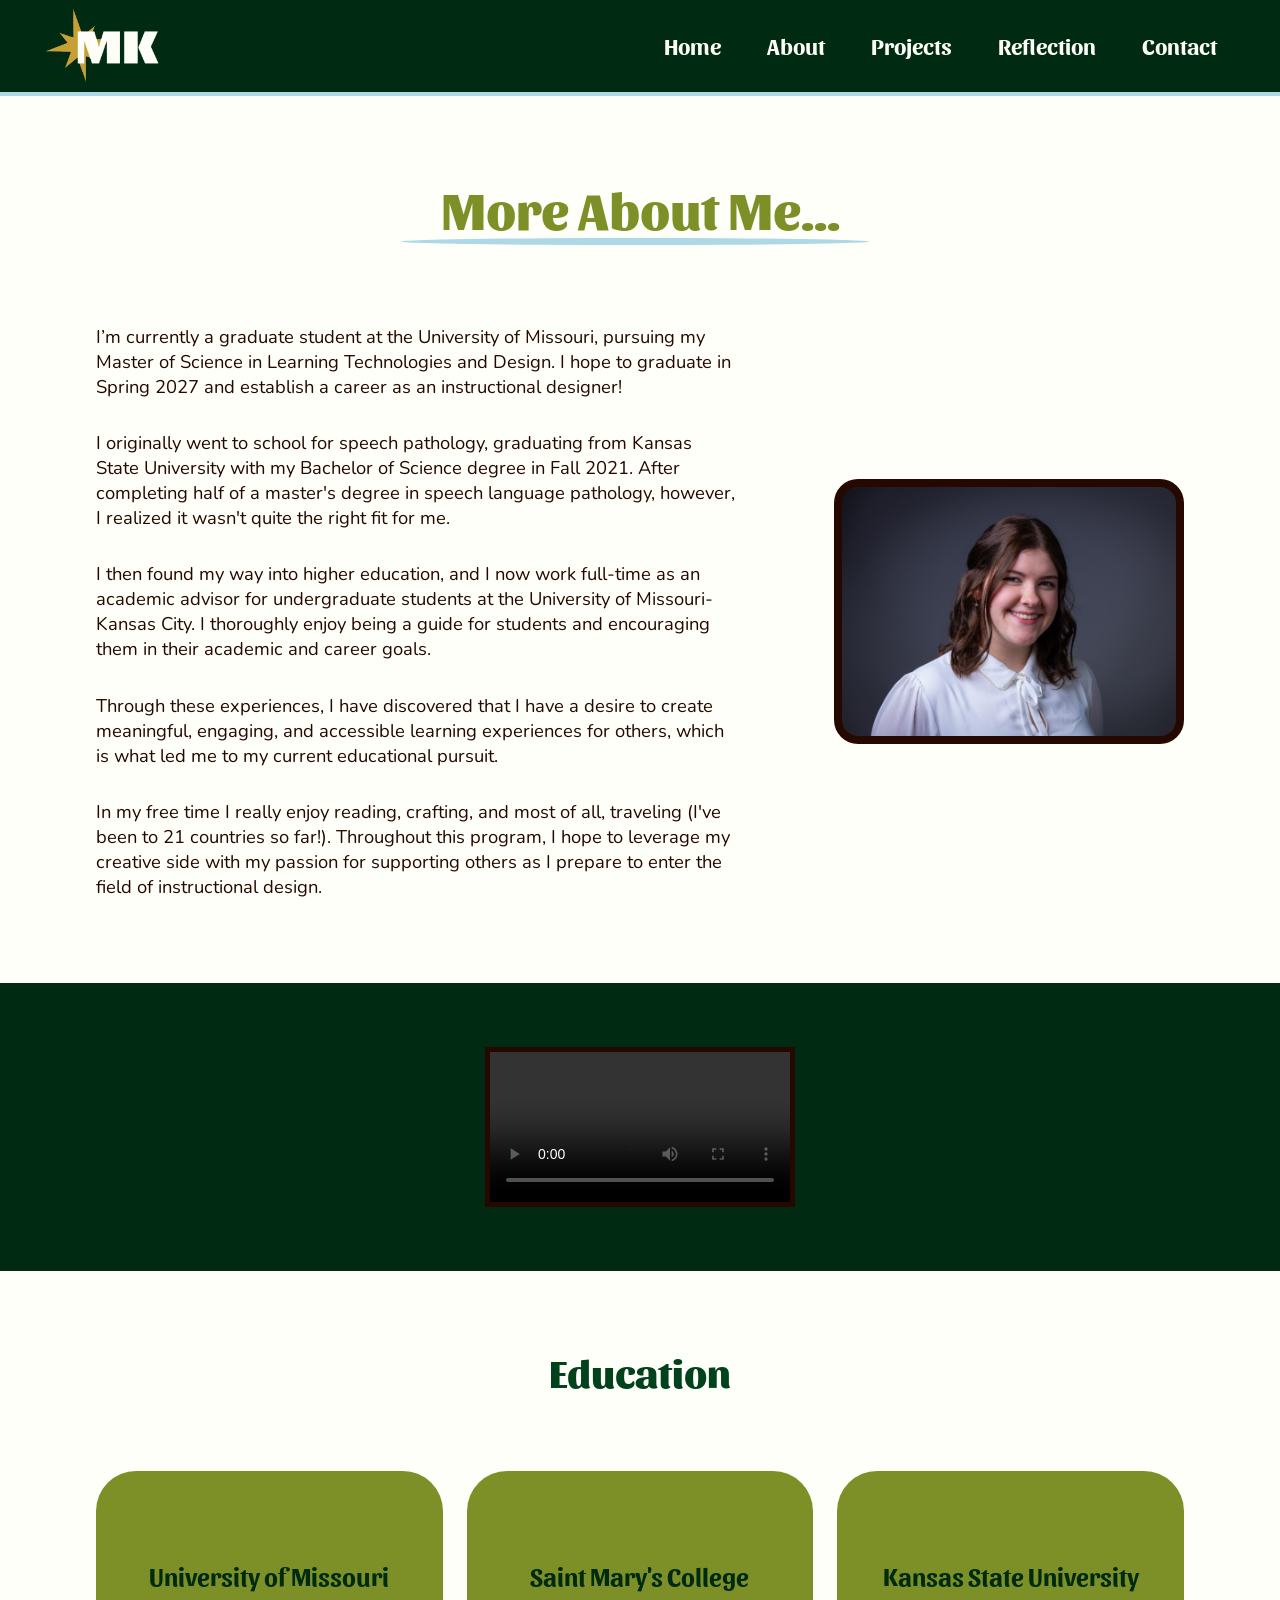
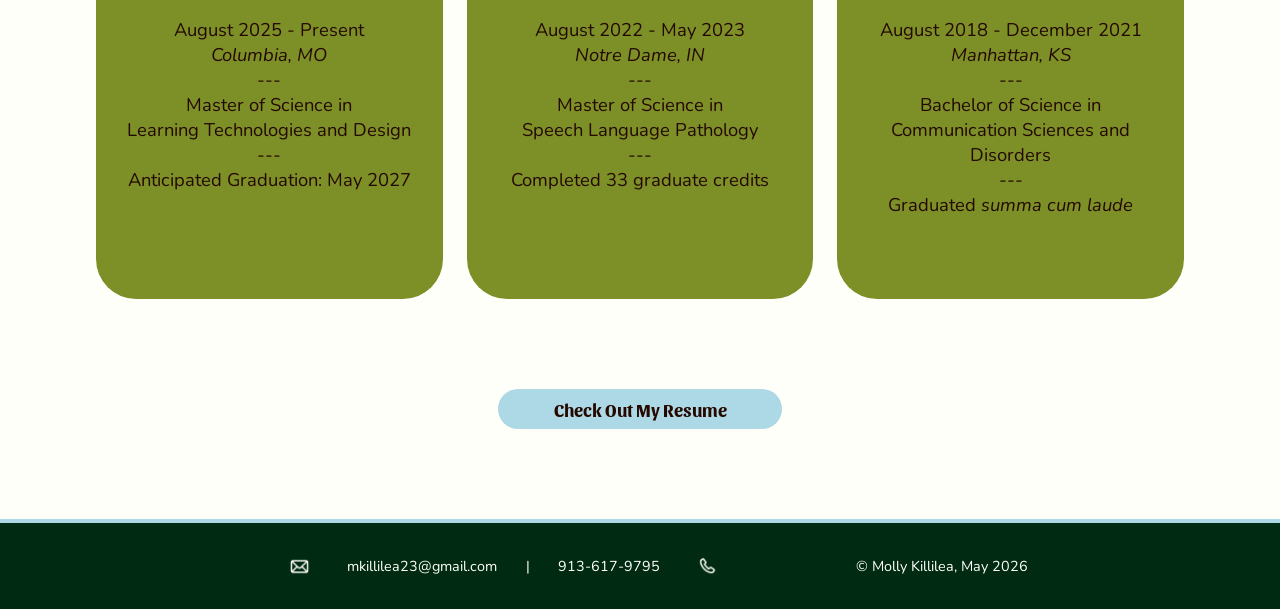
==== commit 221cfccd: "Add files via upload" ====
--- a/webdevelopment/about.html
+++ b/webdevelopment/about.html
@@ -127,6 +127,8 @@
         <p><img class= "email" src="media/email.png" alt="email icon">mkillilea23@gmail.com</p>
         <p> | </p> 
         <p>913-617-9795<img class="phone" src="media/phone.png" alt="phone icon"></p>
+
+        <p class="copyright">&copy Molly Killilea, May 2026</p>
     </footer>
 </body>
 
--- a/webdevelopment/style.css
+++ b/webdevelopment/style.css
@@ -1,3 +1,10 @@
+html, body {
+  width: 100%;
+  max-width: 100vw;
+  overflow-x: hidden; /* This prevents that "pop" from expanding the viewport */
+  position: relative;
+}
+
 body{
   padding: 0;
   margin: 0;
@@ -123,6 +130,7 @@
   height: 7px;
   background: lightblue; 
   border-radius: 50%;
+  z-index: 1;
   
   /* --- ANIMATION PROPERTIES --- */
     opacity: 0; /* Starts invisible */
@@ -172,6 +180,7 @@
   margin-bottom: .75em;
   font-size: 2.5em;
   text-decoration: underline #d39d0e;
+  text-align: center;
 }
 
 .intro p {
@@ -207,6 +216,23 @@
       .hero p {
         max-width: 100%;
         text-align: center;
+      }
+
+      .hero h1::after {
+       background: none;
+      }
+
+      .hero h1 {
+        font-size: 15vw;
+      }
+
+      .hero a {
+        padding: .5em 2.5em;
+        font-size: 1.85em !important;
+      }
+
+      .intro {
+        margin: 1em;
       }
     }
     
@@ -299,7 +325,7 @@
   grid-template-columns: 2fr 1fr; 
   gap: 1.5em 6em;       
   align-items: center;  
-  max-width: 85%;
+  max-width: 85vw;
   margin: 0 auto 4em auto; 
 }
 
@@ -317,7 +343,7 @@
   display: grid;
   grid-template-columns: repeat(3, 1fr); /* creates 3 equal columns */
   gap: 1.5em;
-  width: 85%;
+  width: 85vw;
 }
 
 .edu {
@@ -373,69 +399,89 @@
           margin-bottom: .3em;
           margin-top: 1.5em;
         }
-
-      #education, .edu {
-          display: flex;
-          flex-direction: row;
-          gap: 0em;
-          padding: 0em;
-          justify-content: center;
-          align-items: center;
-        }
-
-        footer {
-          border-top: none !important;
-        }
-
-        footer p {
-          padding-top: 0em !important;
-          padding-bottom: 0em !important;
-        }
-    }
+    
+        #education, .edu {
+            display: flex;
+            flex-direction: row;
+            gap: 0em;
+            padding: 0em;
+            justify-content: center;
+            align-items: center;
+          }
+
+          footer {
+            border-top: none !important;
+          }
+
+          footer p {
+            padding-top: 0em !important;
+            padding-bottom: 0em !important;
+          }
+      }
 /* PRINT */
 
-/* MOBILE VIEW */
-    @media screen and (max-width: 850px) {
-        #bio {
-          grid-template-columns: 1fr;
-        }
-
-        #bio p {
-          grid-column: 1;
-          text-align: center;
-        }
-
-        #education {
-          grid-template-columns: 1fr; /* Switch from 3 columns to 1 */
-          width: 90%;
-          gap: 2em;
-        }
-
-        h1 {
-          font-size: 2.5em;
-        }
-    }
-
-    @media screen and (max-width: 1000px) { /*stacks at a larger screen size to avoid squish*/
-        #bio img {
-          grid-column: 1;
-          width: 60%;
-          margin: 0 auto 1em auto;
-        }
-
-        #bio {
-          grid-template-columns: 1fr;
-        }
-
-        .video video {
-          max-width: 85vw;  
-        }
-
-        .video {
-          padding: 4em 0em;
-        }
-    }
-
+/* MOBILE VIEW */     
+        @media screen and (max-width: 1000px) {
+          #bio {
+            grid-template-columns: 1fr;
+            max-width: 90vw;
+          }
+
+          #bio img {
+            grid-column: 1 !important;
+            grid-row: auto !important;
+            width: 60vw;
+            min-width: 0 !important;
+            margin: 0 auto 1.5em auto;
+          }
+
+          .video video {
+            max-width: 85vw;
+          }
+
+          .video {
+            padding: 2em 0em;
+          }
+        }
+
+        
+        @media screen and (max-width: 850px) {
+          #bio p {
+            text-align: center;
+          }
+
+          #education {
+            grid-template-columns: 1fr;
+            width: 90vw;
+            gap: 2em;
+          }
+
+          .edu {
+            padding: 2em 1em;
+          }
+
+          #education p {
+            overflow-wrap: break-word;
+            font-size: 1.4em;
+          }
+
+          h1 {
+            font-size: 2.2em;
+          }
+
+          #about-main h1::after {
+            width: 100% !important;
+            left: 0 !important;
+            max-width: 100%;
+          }
+          
+          #about-main {
+              overflow-x: hidden;
+              width: 100%;
+          }
+        }
+
+  
 /* MOBILE VIEW */
 
 /* ^^^ ABOUT PAGE ^^^ */
@@ -687,12 +733,14 @@
       .table {
         min-width: 770px; /* Forces the table to stay wide enough to scroll */
         max-width: none;
+        -webkit-overflow-scrolling: touch; /* Ensures smooth momentum scrolling on iOS */
       }
 
       .table th, .table td {
       padding: .5em;
       }
     }
+    
 /* MOBILE VIEW */
 
 /* ^^^ PROJECTS PAGE ^^^ */
@@ -787,13 +835,19 @@
           margin: 1em;
         }
 
-        .left, .right {
+        .left {
           width: 100%;
           margin: 0 0 2em 0;      /* Removes side margins and adds space between image and text */
         }
 
         .right {
-          padding: 0em 3em;
+          padding: 0em 1em;
+          width: 100%;
+          margin: 0 0 2em 0;
+        }
+
+        .right p {
+          text-align: center;
         }
         .left img {
           width: 80%;
@@ -1036,4 +1090,23 @@
 footer img:hover {
   transform: scale(1.5);
 }
+
+.copyright {
+  display: flex;
+  flex-direction: column;
+  
+  margin-left: 5em;
+}
+
+@media screen and (max-width: 1000px) {
+  footer img {
+    display: none;
+  }
+
+  a[href^="tel"] {
+    color: inherit; /* Inherit the color of the parent text */
+    text-decoration: none; /* Remove the underline */
+    background-color: none;
+  }
+}
 /* ^^^ FOOTER ^^^ */
--- a/webdevelopment/nav.css
+++ b/webdevelopment/nav.css
@@ -7,6 +7,7 @@
     border-bottom: .25em solid lightblue;
     position: sticky;
     top: 0;
+    z-index: 999;
 }
 
 header a {
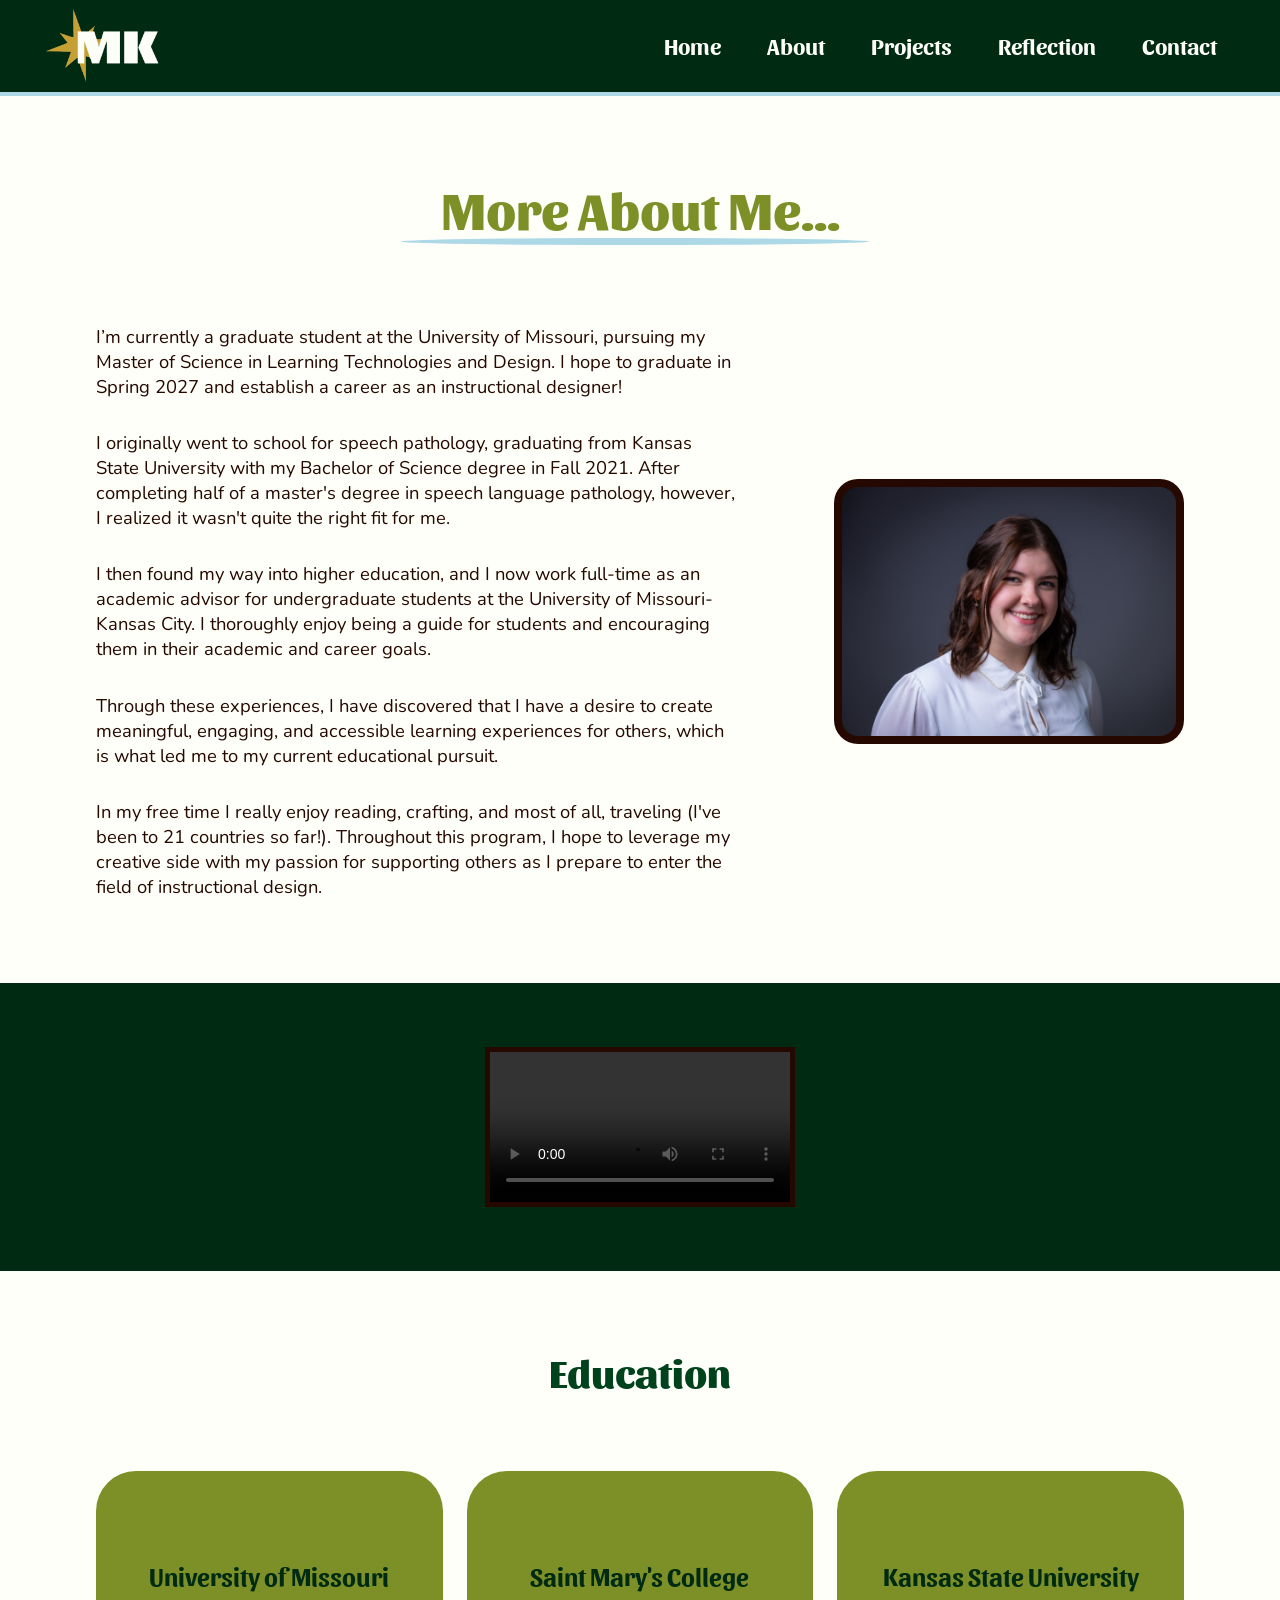
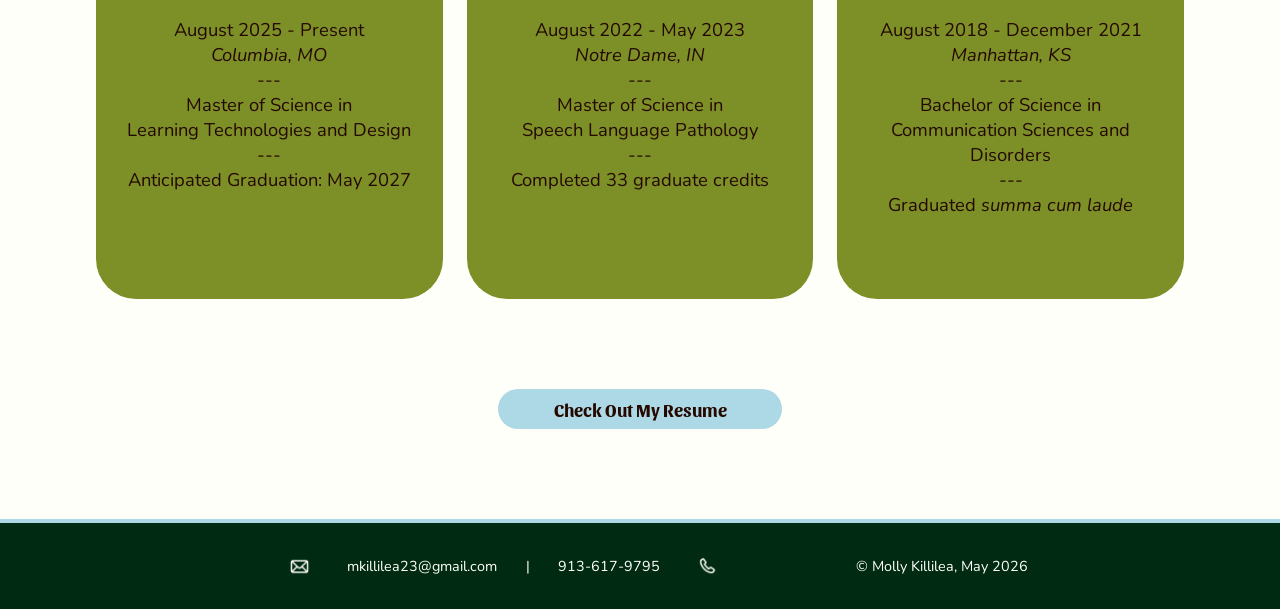
==== commit efd188f6: "Add files via upload" ====
--- a/webdevelopment/about.html
+++ b/webdevelopment/about.html
@@ -128,7 +128,7 @@
         <p> | </p> 
         <p>913-617-9795<img class="phone" src="media/phone.png" alt="phone icon"></p>
 
-        <p class="copyright">&copy Molly Killilea, May 2026</p>
+        <p class="copyright">&copy; Molly Killilea, May 2026</p>
     </footer>
 </body>
 
